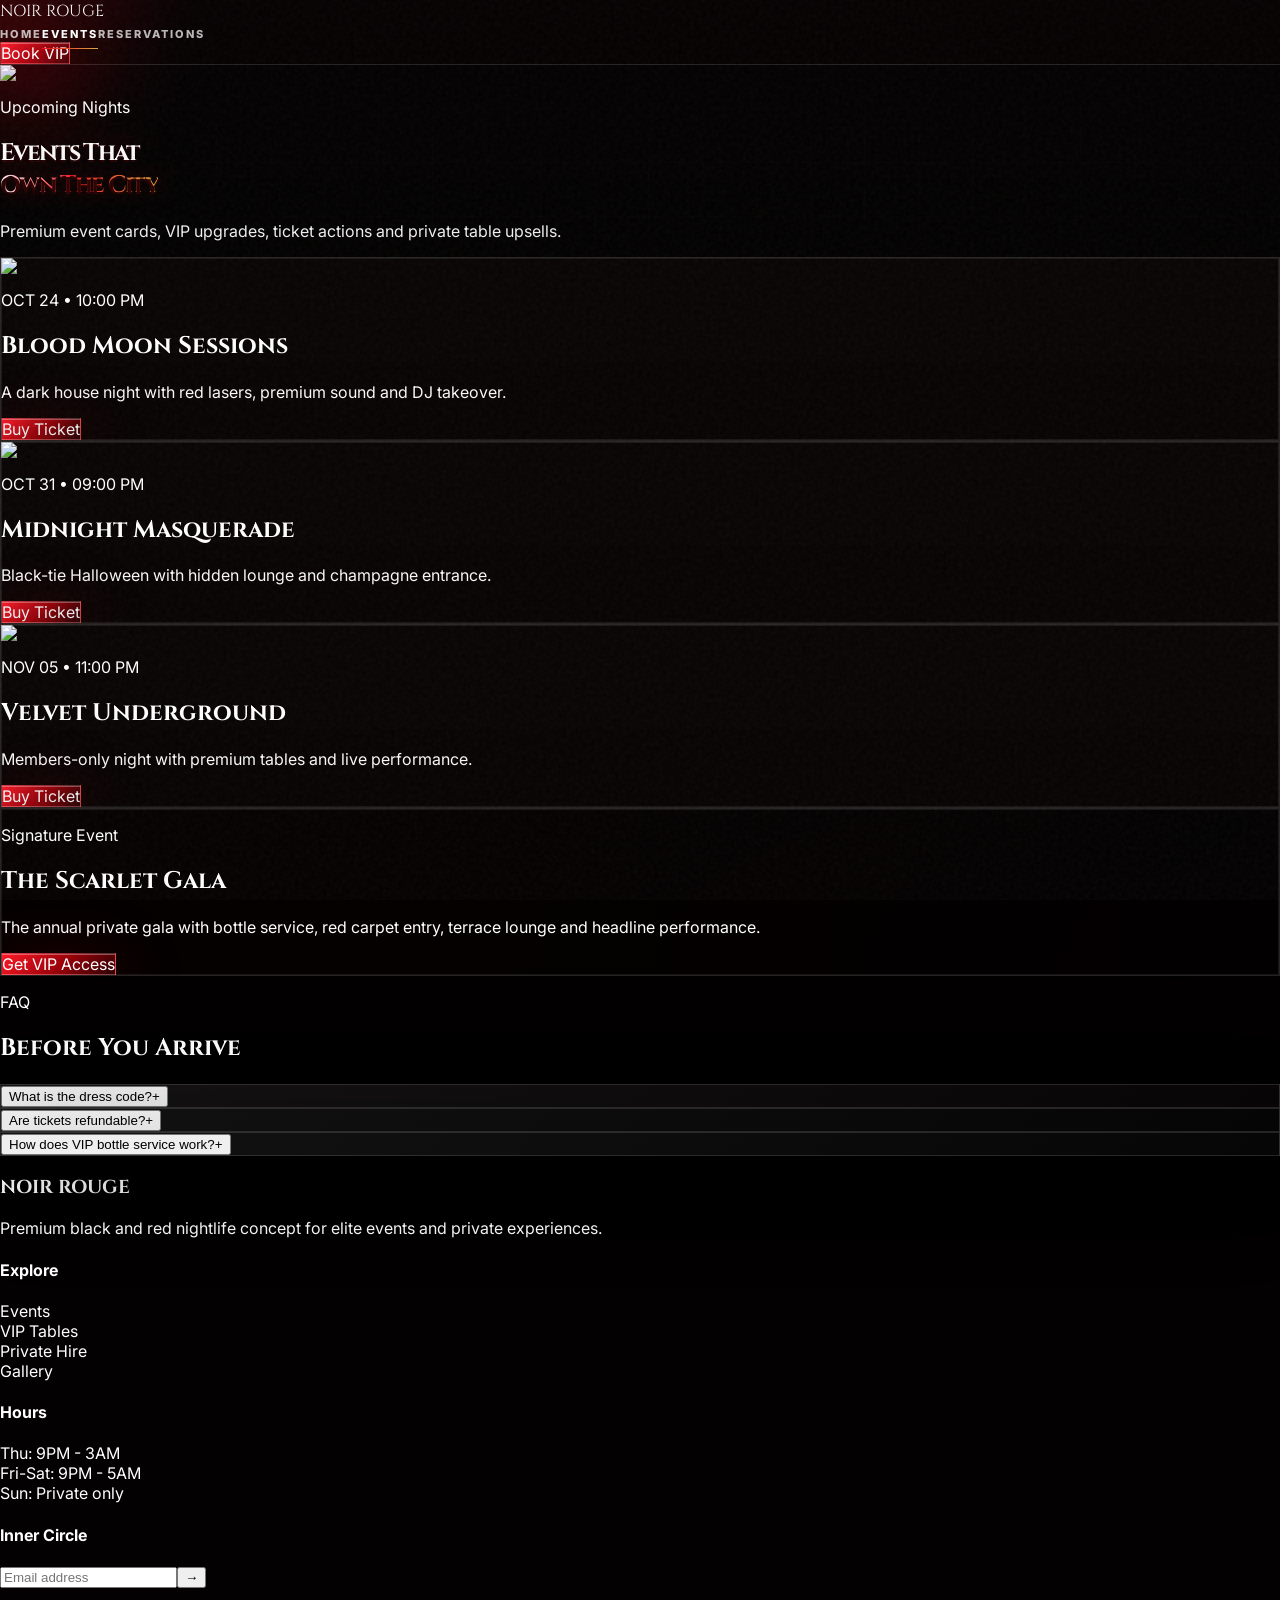
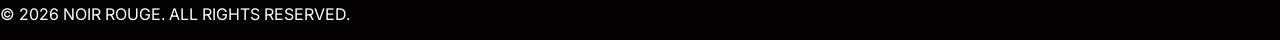
==== events.html @ a64e1a10 "Initial nightclub website" ====
<!DOCTYPE html><html lang="en"><head><meta charset="UTF-8"><meta name="viewport" content="width=device-width, initial-scale=1.0"><title>Noir Rouge Events</title><script src="https://cdn.tailwindcss.com"></script><link rel="stylesheet" href="assets/css/style.css"></head><body><div class="noise"></div><div class="cursor-light"></div><header class="nav-glass fixed top-0 left-0 right-0 z-50"><div class="mx-auto max-w-7xl px-6 h-20 flex items-center justify-between"><a href="index.html" class="font-display text-2xl md:text-3xl tracking-[.22em]">NOIR <span class="text-red-600">ROUGE</span></a><nav class="hidden md:flex items-center gap-9"><a class="lux-link" href="index.html">Home</a><a class="lux-link active" href="events.html">Events</a><a class="lux-link " href="reservations.html">Reservations</a></nav><a href="reservations.html" class="btn-red px-6 py-3 text-xs font-black uppercase tracking-[.18em]">Book VIP</a></div></header>
<section class="relative min-h-[72vh] flex items-center overflow-hidden thin-grid"><img class="absolute inset-0 w-full h-full object-cover opacity-55" src="https://images.unsplash.com/photo-1540039155733-5bb30b53aa14?auto=format&fit=crop&w=1800&q=85"><div class="absolute inset-0 video-overlay"></div><div class="relative z-10 max-w-7xl mx-auto px-6 pt-28"><p class="reveal text-red-500 uppercase tracking-[.55em] text-xs font-black mb-6">Upcoming Nights</p><h1 class="reveal hero-title font-display text-7xl md:text-[130px] leading-[.82]">Events That<br><span class="text-gradient">Own The City</span></h1><p class="reveal max-w-2xl mt-8 text-white/70 leading-8">Premium event cards, VIP upgrades, ticket actions and private table upsells.</p></div></section>
<section class="py-28 split-red"><div class="max-w-7xl mx-auto px-6"><div class="grid md:grid-cols-3 gap-6 stagger"><article class="image-frame"><img class="h-80 w-full object-cover" src="https://images.unsplash.com/photo-1574391884720-bbc3740c59d1?auto=format&fit=crop&w=900&q=85"><div class="p-7"><p class="text-red-500 text-xs font-black tracking-[.2em]">OCT 24 • 10:00 PM</p><h2 class="font-display text-3xl mt-3">Blood Moon Sessions</h2><p class="text-white/58 mt-4 leading-7">A dark house night with red lasers, premium sound and DJ takeover.</p><a class="btn-red w-full mt-6 py-4 text-xs font-black uppercase tracking-[.18em]" href="reservations.html">Buy Ticket</a></div></article><article class="image-frame"><img class="h-80 w-full object-cover" src="https://images.unsplash.com/photo-1541532713592-79a0317b6b77?auto=format&fit=crop&w=900&q=85"><div class="p-7"><p class="text-red-500 text-xs font-black tracking-[.2em]">OCT 31 • 09:00 PM</p><h2 class="font-display text-3xl mt-3">Midnight Masquerade</h2><p class="text-white/58 mt-4 leading-7">Black-tie Halloween with hidden lounge and champagne entrance.</p><a class="btn-red w-full mt-6 py-4 text-xs font-black uppercase tracking-[.18em]" href="reservations.html">Buy Ticket</a></div></article><article class="image-frame"><img class="h-80 w-full object-cover" src="https://images.unsplash.com/photo-1519671482749-fd09be7ccebf?auto=format&fit=crop&w=900&q=85"><div class="p-7"><p class="text-red-500 text-xs font-black tracking-[.2em]">NOV 05 • 11:00 PM</p><h2 class="font-display text-3xl mt-3">Velvet Underground</h2><p class="text-white/58 mt-4 leading-7">Members-only night with premium tables and live performance.</p><a class="btn-red w-full mt-6 py-4 text-xs font-black uppercase tracking-[.18em]" href="reservations.html">Buy Ticket</a></div></article></div></div></section>
<section class="py-24"><div class="max-w-7xl mx-auto px-6 image-frame min-h-[520px] flex items-center" style="background:linear-gradient(90deg,#050101 0%,rgba(5,1,1,.86) 35%,rgba(5,1,1,.15)),url('https://images.unsplash.com/photo-1501386761578-eac5c94b800a?auto=format&fit=crop&w=1800&q=85') center/cover"><div class="p-8 md:p-14 max-w-xl reveal"><p class="text-red-500 uppercase tracking-[.4em] text-xs font-bold">Signature Event</p><h2 class="font-display text-5xl md:text-7xl mt-5">The Scarlet Gala</h2><p class="text-white/65 leading-8 mt-6">The annual private gala with bottle service, red carpet entry, terrace lounge and headline performance.</p><a class="btn-red mt-8 px-8 py-4 text-xs font-black uppercase tracking-[.18em]" href="reservations.html">Get VIP Access</a></div></div></section>
<section class="py-24 bg-[#070203]"><div class="max-w-4xl mx-auto px-6"><div class="text-center reveal"><p class="text-red-500 uppercase tracking-[.4em] text-xs font-bold">FAQ</p><h2 class="font-display text-5xl mt-4">Before You Arrive</h2></div><div class="mt-12 space-y-4"><div class="accordion lux-card"><button class="w-full p-5 flex justify-between font-bold">What is the dress code?<span>+</span></button><div class="accordion-content px-5 text-white/60"><p class="pb-5">Smart luxury, black preferred. No sportswear or casual sandals.</p></div></div><div class="accordion lux-card"><button class="w-full p-5 flex justify-between font-bold">Are tickets refundable?<span>+</span></button><div class="accordion-content px-5 text-white/60"><p class="pb-5">Tickets are generally non-refundable, but table transfers can be handled by concierge.</p></div></div><div class="accordion lux-card"><button class="w-full p-5 flex justify-between font-bold">How does VIP bottle service work?<span>+</span></button><div class="accordion-content px-5 text-white/60"><p class="pb-5">Select your package, submit your booking, and a host confirms table placement and final details.</p></div></div></div></div></section>
<footer class="bg-[#030303] border-t border-white/10 py-14"><div class="max-w-7xl mx-auto px-6 grid md:grid-cols-4 gap-10"><div><h3 class="font-display text-3xl tracking-[.2em]">NOIR <span class="text-red-600">ROUGE</span></h3><p class="text-sm text-white/55 mt-4">Premium black and red nightlife concept for elite events and private experiences.</p></div><div><h4 class="font-bold mb-4">Explore</h4><p class="text-white/55 text-sm leading-8">Events<br>VIP Tables<br>Private Hire<br>Gallery</p></div><div><h4 class="font-bold mb-4">Hours</h4><p class="text-white/55 text-sm leading-8">Thu: 9PM - 3AM<br>Fri-Sat: 9PM - 5AM<br>Sun: Private only</p></div><div><h4 class="font-bold mb-4">Inner Circle</h4><div class="flex border-b border-white/20"><input class="bg-transparent outline-none py-3 flex-1 text-sm" placeholder="Email address"><button class="text-red-500 font-bold">→</button></div></div></div><p class="text-center text-white/35 text-xs tracking-[.2em] mt-12">© 2026 NOIR ROUGE. ALL RIGHTS RESERVED.</p></footer><script src="assets/js/main.js"></script></body></html>
---- assets/css/style.css ----
@import url('https://fonts.googleapis.com/css2?family=Cinzel:wght@500;600;700;800;900&family=Inter:wght@300;400;500;600;700;800;900&display=swap');

:root {
    --bg: #030102;
    --red: #e50914;
    --red2: #850008;
    --gold: #d8aa44;
    --wine: #150205;
    --line: rgba(255, 255, 255, .13);
    --text: #fff;
    --muted: rgba(255, 255, 255, .64)
}

* {
    box-sizing: border-box
}

html {
    scroll-behavior: smooth
}

body {
    margin: 0;
    background: var(--bg);
    color: var(--text);
    font-family: Inter, sans-serif;
    overflow-x: hidden
}

a {
    text-decoration: none;
    color: inherit
}

img,
video {
    max-width: 100%;
    display: block
}

.font-display {
    font-family: Cinzel, serif
}

.noise {
    position: fixed;
    inset: 0;
    z-index: 999;
    pointer-events: none;
    opacity: .06;
    background-image: url("data:image/svg+xml,%3Csvg viewBox='0 0 250 250' xmlns='http://www.w3.org/2000/svg'%3E%3Cfilter id='n'%3E%3CfeTurbulence type='fractalNoise' baseFrequency='.9' numOctaves='3' stitchTiles='stitch'/%3E%3C/filter%3E%3Crect width='100%25' height='100%25' filter='url(%23n)' opacity='.8'/%3E%3C/svg%3E")
}

.cursor-light {
    position: fixed;
    width: 420px;
    height: 420px;
    border-radius: 50%;
    background: radial-gradient(circle, rgba(229, 9, 20, .22), transparent 62%);
    transform: translate(-50%, -50%);
    pointer-events: none;
    z-index: 2;
    mix-blend-mode: screen;
    filter: blur(20px)
}

.nav-glass {
    background: linear-gradient(180deg, rgba(6, 0, 2, .88), rgba(6, 0, 2, .58));
    backdrop-filter: blur(18px);
    border-bottom: 1px solid var(--line)
}

.lux-link {
    font-size: 11px;
    text-transform: uppercase;
    letter-spacing: .18em;
    font-weight: 800;
    color: rgba(255, 255, 255, .72);
    position: relative;
    padding: 30px 0
}

.lux-link:after {
    content: "";
    position: absolute;
    left: 0;
    bottom: 22px;
    width: 0;
    height: 1px;
    background: linear-gradient(90deg, var(--red), var(--gold));
    transition: .35s
}

.lux-link:hover,
.lux-link.active {
    color: #fff
}

.lux-link:hover:after,
.lux-link.active:after {
    width: 100%
}

.btn-red {
    display: inline-flex;
    align-items: center;
    justify-content: center;
    background: linear-gradient(135deg, #ff1a28, #950008 55%, #2b0205);
    border: 1px solid rgba(255, 255, 255, .18);
    box-shadow: 0 18px 70px rgba(229, 9, 20, .35), inset 0 1px 0 rgba(255, 255, 255, .32);
    transition: .35s;
    color: #fff
}

.btn-red:hover {
    transform: translateY(-3px);
    box-shadow: 0 28px 90px rgba(229, 9, 20, .52)
}

.btn-line {
    display: inline-flex;
    align-items: center;
    justify-content: center;
    border: 1px solid rgba(255, 255, 255, .22);
    background: rgba(255, 255, 255, .035);
    transition: .35s;
    color: #fff
}

.btn-line:hover {
    border-color: rgba(229, 9, 20, .7);
    background: rgba(229, 9, 20, .14);
    transform: translateY(-3px)
}

/* .video-overlay {
    background: radial-gradient(circle at 50% 35%, rgba(229, 9, 20, .22), transparent 30%), linear-gradient(90deg, rgba(0, 0, 0, .9), rgba(0, 0, 0, .26), rgba(0, 0, 0, .92)), linear-gradient(180deg, rgba(0, 0, 0, .3), #030102 94%)
} */

.hero-title {
    text-shadow: 0 2px 0 #2b0003, 0 0 30px rgba(229, 9, 20, .42), 0 30px 95px #000;
    letter-spacing: -.07em
}

.text-gradient {
    background: linear-gradient(90deg, #fff, #ff2734 45%, #d8aa44);
    -webkit-background-clip: text;
    background-clip: text;
    color: transparent
}

.thin-grid:before {
    content: "";
    position: absolute;
    inset: 0;
    background: linear-gradient(rgba(255, 255, 255, .025) 1px, transparent 1px), linear-gradient(90deg, rgba(255, 255, 255, .025) 1px, transparent 1px);
    background-size: 54px 54px;
    mask-image: linear-gradient(to bottom, transparent, #000 20%, #000 80%, transparent);
    opacity: .6
}

.hero-orbit {
    position: absolute;
    width: 760px;
    height: 760px;
    border: 1px solid rgba(255, 255, 255, .09);
    border-radius: 50%;
    animation: spin 24s linear infinite
}

.hero-orbit:before,
.hero-orbit:after {
    content: "";
    position: absolute;
    width: 12px;
    height: 12px;
    background: var(--red);
    box-shadow: 0 0 35px var(--red);
    border-radius: 50%;
    top: 70px;
    left: 120px
}

.hero-orbit:after {
    top: auto;
    left: auto;
    right: 95px;
    bottom: 140px;
    background: var(--gold);
    box-shadow: 0 0 35px var(--gold)
}

@keyframes spin {
    to {
        transform: rotate(360deg)
    }
}

.sound-toggle {
    position: absolute;
    right: 28px;
    bottom: 28px;
    z-index: 20;
    border: 1px solid rgba(255, 255, 255, .18);
    background: rgba(0, 0, 0, .58);
    backdrop-filter: blur(12px);
    color: #fff;
    padding: 13px 16px;
    font-size: 11px;
    text-transform: uppercase;
    letter-spacing: .16em
}

.marquee {
    overflow: hidden;
    border-top: 1px solid var(--line);
    border-bottom: 1px solid var(--line);
    background: #070203;
    white-space: nowrap
}

.marquee span {
    display: inline-block;
    padding: 22px 0;
    font-family: Cinzel, serif;
    font-size: 22px;
    letter-spacing: .25em;
    animation: marquee 24s linear infinite;
    color: #fff
}

.marquee b {
    color: var(--red);
    margin: 0 34px
}

@keyframes marquee {
    to {
        transform: translateX(-100%)
    }
}

.section-title {
    text-shadow: 0 0 45px rgba(229, 9, 20, .32)
}

.lux-card {
    position: relative;
    background: linear-gradient(145deg, rgba(255, 255, 255, .075), rgba(255, 255, 255, .025));
    border: 1px solid var(--line);
    box-shadow: 0 28px 95px rgba(0, 0, 0, .35);
    overflow: hidden;
    transition: .45s
}

.lux-card:before {
    content: "";
    position: absolute;
    inset: 0;
    background: linear-gradient(120deg, transparent, rgba(229, 9, 20, .18), transparent);
    transform: translateX(-120%);
    transition: .7s
}

.lux-card:hover {
    transform: translateY(-9px);
    border-color: rgba(229, 9, 20, .52);
    box-shadow: 0 40px 120px rgba(229, 9, 20, .16)
}

.lux-card:hover:before {
    transform: translateX(120%)
}

.image-frame {
    position: relative;
    background: #080404;
    border: 1px solid var(--line);
    box-shadow: 0 32px 100px rgba(0, 0, 0, .48);
    overflow: hidden
}

.image-frame:after {
    content: "";
    position: absolute;
    inset: 0;
    border: 1px solid rgba(255, 255, 255, .08);
    pointer-events: none
}

.image-frame img {
    transition: transform .8s, filter .8s
}

.image-frame:hover img {
    transform: scale(1.06);
    filter: saturate(1.2) contrast(1.08)
}

.split-red {
    background: radial-gradient(circle at 15% 20%, rgba(229, 9, 20, .18), transparent 28%), linear-gradient(180deg, #080203, #030102)
}

.reveal {
    opacity: 0;
    transform: translateY(34px);
    transition: opacity .9s ease, transform .9s cubic-bezier(.2, .8, .2, 1)
}

.reveal.show {
    opacity: 1;
    transform: translateY(0)
}

.stagger>* {
    opacity: 0;
    transform: translateY(30px);
    transition: .75s
}

.stagger.show>* {
    opacity: 1;
    transform: translateY(0)
}

.stagger.show>*:nth-child(2) {
    transition-delay: .13s
}

.stagger.show>*:nth-child(3) {
    transition-delay: .26s
}

.stagger.show>*:nth-child(4) {
    transition-delay: .39s
}

.parallax {
    will-change: transform
}

.package.active {
    border-color: var(--red);
    background: linear-gradient(145deg, rgba(229, 9, 20, .24), rgba(255, 255, 255, .045))
}

.form-input {
    width: 100%;
    background: rgba(255, 255, 255, .055);
    border: 1px solid rgba(255, 255, 255, .13);
    padding: 15px 16px;
    outline: 0;
    color: #fff;
    transition: .25s
}

.form-input:focus {
    border-color: rgba(229, 9, 20, .8);
    box-shadow: 0 0 0 4px rgba(229, 9, 20, .12)
}

.form-input option {
    background: #080203
}

.accordion-content {
    max-height: 0;
    overflow: hidden;
    transition: max-height .35s ease
}

.accordion.open .accordion-content {
    max-height: 240px
}

.gallery-strip {
    display: grid;
    grid-template-columns: repeat(6, minmax(220px, 1fr));
    gap: 14px
}

.gallery-strip img {
    height: 280px;
    width: 100%;
    object-fit: cover;
    filter: grayscale(.35);
    transition: .4s
}

.gallery-strip img:hover {
    filter: grayscale(0);
    transform: translateY(-8px)
}

@media(max-width:768px) {
    .hero-title {
        font-size: 64px !important
    }

    .cursor-light {
        display: none
    }

    .gallery-strip {
        grid-template-columns: 1fr 1fr
    }

    .sound-toggle {
        right: 14px;
        bottom: 14px
    }

    .marquee span {
        font-size: 16px
    }

    .mobile-menu {
        display: none
    }

    .mobile-menu.open {
        display: flex
    }
}
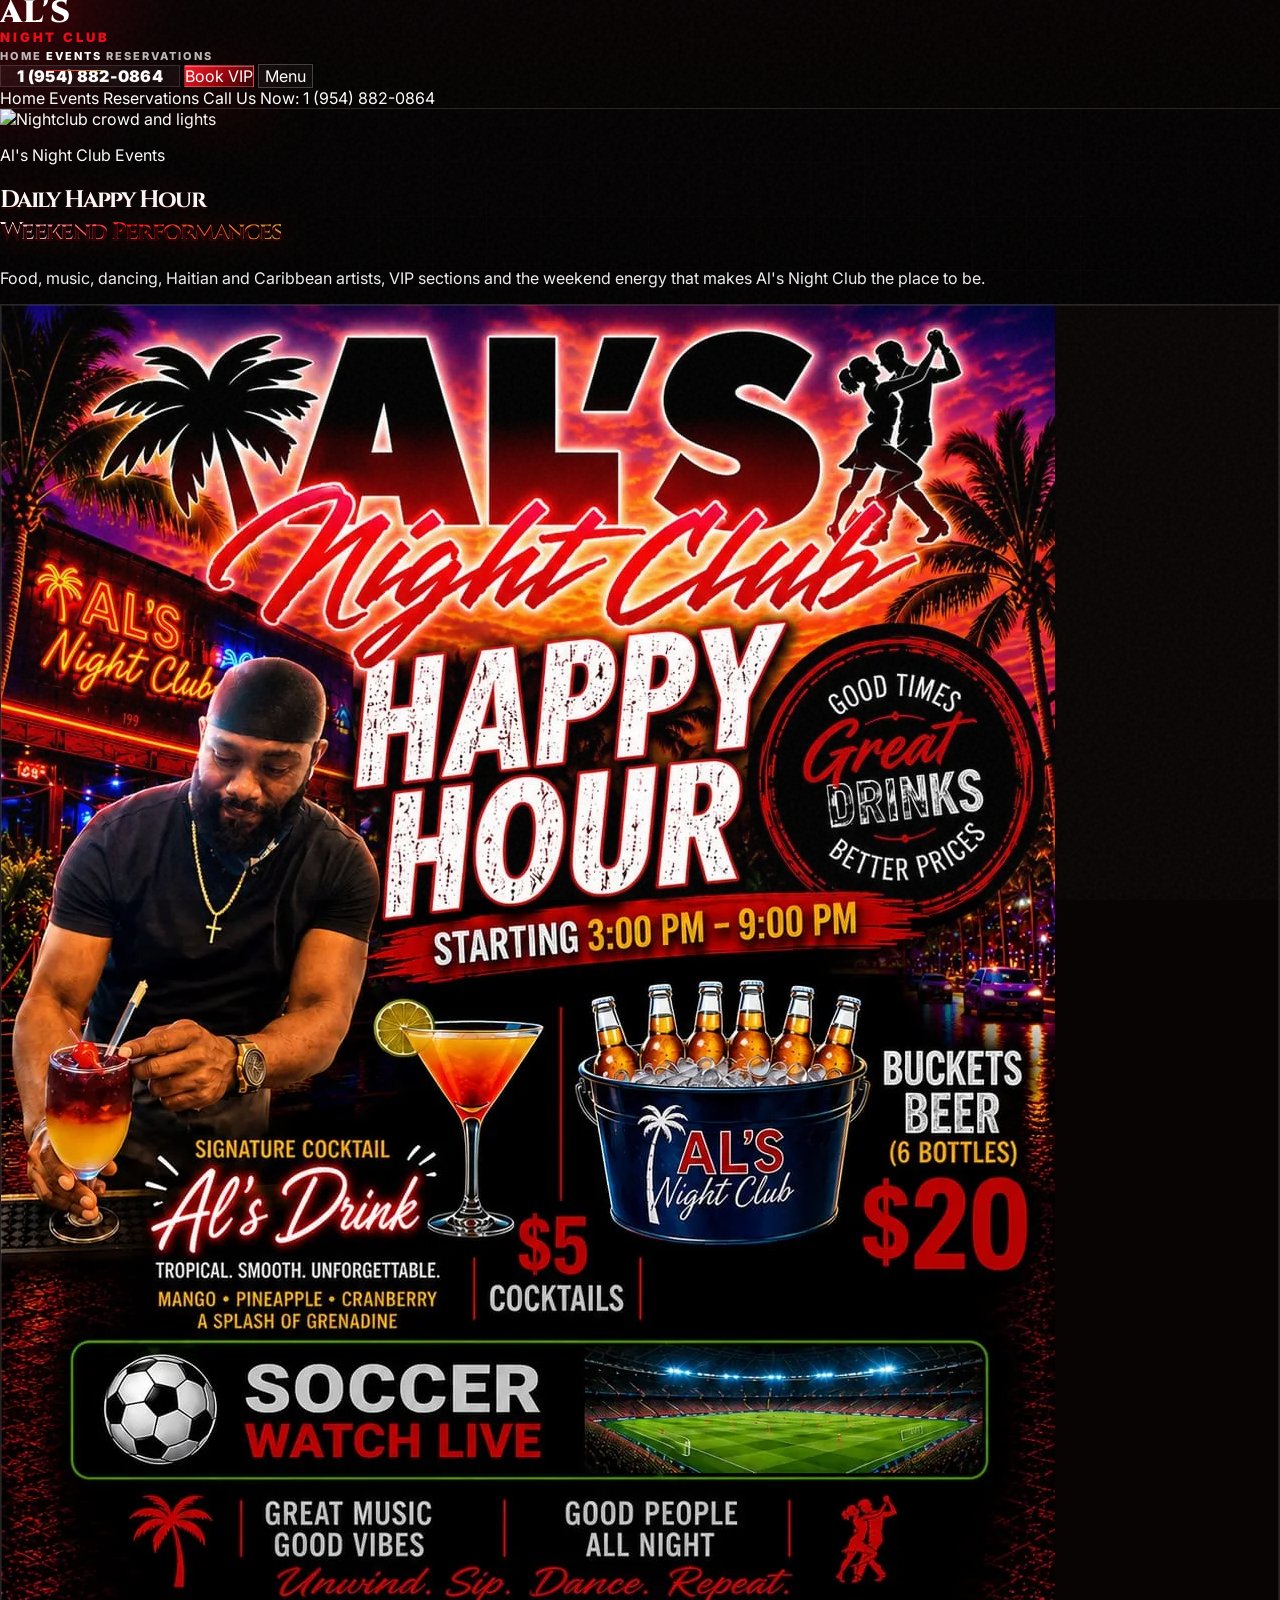
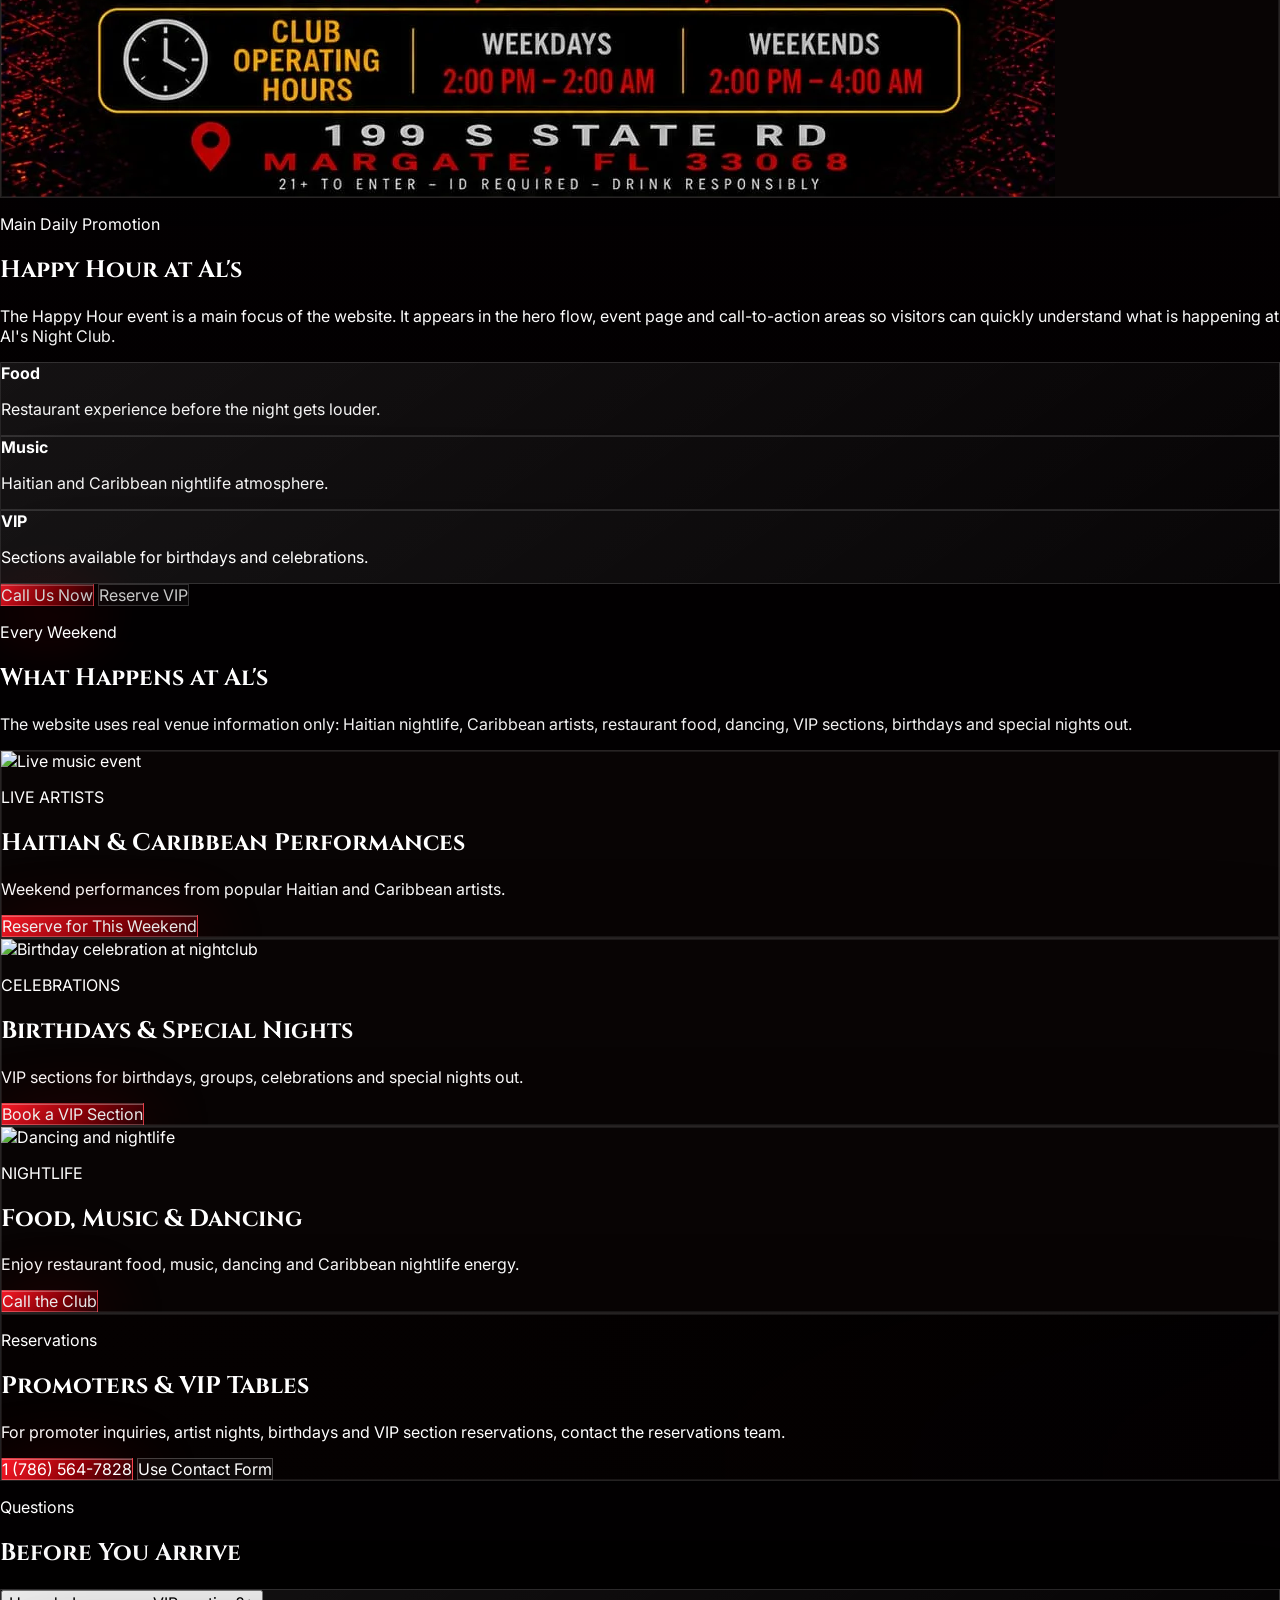
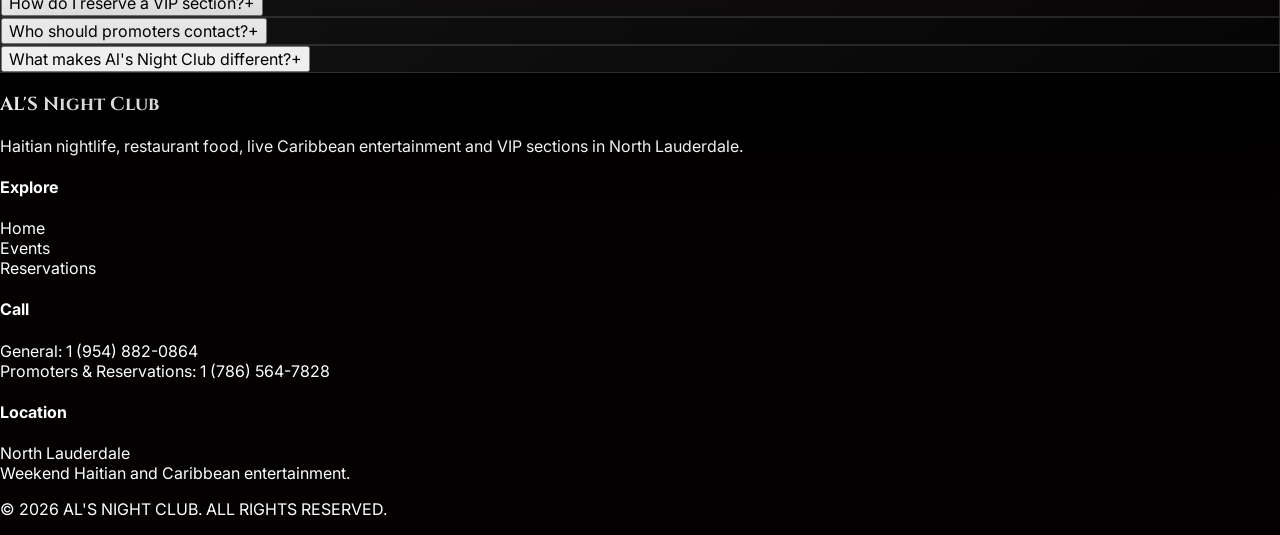
==== commit 8699c6c9: "Initial nightclub website" ====
--- a/events.html
+++ b/events.html
@@ -1,6 +1,232 @@
-<!DOCTYPE html><html lang="en"><head><meta charset="UTF-8"><meta name="viewport" content="width=device-width, initial-scale=1.0"><title>Noir Rouge Events</title><script src="https://cdn.tailwindcss.com"></script><link rel="stylesheet" href="assets/css/style.css"></head><body><div class="noise"></div><div class="cursor-light"></div><header class="nav-glass fixed top-0 left-0 right-0 z-50"><div class="mx-auto max-w-7xl px-6 h-20 flex items-center justify-between"><a href="index.html" class="font-display text-2xl md:text-3xl tracking-[.22em]">NOIR <span class="text-red-600">ROUGE</span></a><nav class="hidden md:flex items-center gap-9"><a class="lux-link" href="index.html">Home</a><a class="lux-link active" href="events.html">Events</a><a class="lux-link " href="reservations.html">Reservations</a></nav><a href="reservations.html" class="btn-red px-6 py-3 text-xs font-black uppercase tracking-[.18em]">Book VIP</a></div></header>
-<section class="relative min-h-[72vh] flex items-center overflow-hidden thin-grid"><img class="absolute inset-0 w-full h-full object-cover opacity-55" src="https://images.unsplash.com/photo-1540039155733-5bb30b53aa14?auto=format&fit=crop&w=1800&q=85"><div class="absolute inset-0 video-overlay"></div><div class="relative z-10 max-w-7xl mx-auto px-6 pt-28"><p class="reveal text-red-500 uppercase tracking-[.55em] text-xs font-black mb-6">Upcoming Nights</p><h1 class="reveal hero-title font-display text-7xl md:text-[130px] leading-[.82]">Events That<br><span class="text-gradient">Own The City</span></h1><p class="reveal max-w-2xl mt-8 text-white/70 leading-8">Premium event cards, VIP upgrades, ticket actions and private table upsells.</p></div></section>
-<section class="py-28 split-red"><div class="max-w-7xl mx-auto px-6"><div class="grid md:grid-cols-3 gap-6 stagger"><article class="image-frame"><img class="h-80 w-full object-cover" src="https://images.unsplash.com/photo-1574391884720-bbc3740c59d1?auto=format&fit=crop&w=900&q=85"><div class="p-7"><p class="text-red-500 text-xs font-black tracking-[.2em]">OCT 24 • 10:00 PM</p><h2 class="font-display text-3xl mt-3">Blood Moon Sessions</h2><p class="text-white/58 mt-4 leading-7">A dark house night with red lasers, premium sound and DJ takeover.</p><a class="btn-red w-full mt-6 py-4 text-xs font-black uppercase tracking-[.18em]" href="reservations.html">Buy Ticket</a></div></article><article class="image-frame"><img class="h-80 w-full object-cover" src="https://images.unsplash.com/photo-1541532713592-79a0317b6b77?auto=format&fit=crop&w=900&q=85"><div class="p-7"><p class="text-red-500 text-xs font-black tracking-[.2em]">OCT 31 • 09:00 PM</p><h2 class="font-display text-3xl mt-3">Midnight Masquerade</h2><p class="text-white/58 mt-4 leading-7">Black-tie Halloween with hidden lounge and champagne entrance.</p><a class="btn-red w-full mt-6 py-4 text-xs font-black uppercase tracking-[.18em]" href="reservations.html">Buy Ticket</a></div></article><article class="image-frame"><img class="h-80 w-full object-cover" src="https://images.unsplash.com/photo-1519671482749-fd09be7ccebf?auto=format&fit=crop&w=900&q=85"><div class="p-7"><p class="text-red-500 text-xs font-black tracking-[.2em]">NOV 05 • 11:00 PM</p><h2 class="font-display text-3xl mt-3">Velvet Underground</h2><p class="text-white/58 mt-4 leading-7">Members-only night with premium tables and live performance.</p><a class="btn-red w-full mt-6 py-4 text-xs font-black uppercase tracking-[.18em]" href="reservations.html">Buy Ticket</a></div></article></div></div></section>
-<section class="py-24"><div class="max-w-7xl mx-auto px-6 image-frame min-h-[520px] flex items-center" style="background:linear-gradient(90deg,#050101 0%,rgba(5,1,1,.86) 35%,rgba(5,1,1,.15)),url('https://images.unsplash.com/photo-1501386761578-eac5c94b800a?auto=format&fit=crop&w=1800&q=85') center/cover"><div class="p-8 md:p-14 max-w-xl reveal"><p class="text-red-500 uppercase tracking-[.4em] text-xs font-bold">Signature Event</p><h2 class="font-display text-5xl md:text-7xl mt-5">The Scarlet Gala</h2><p class="text-white/65 leading-8 mt-6">The annual private gala with bottle service, red carpet entry, terrace lounge and headline performance.</p><a class="btn-red mt-8 px-8 py-4 text-xs font-black uppercase tracking-[.18em]" href="reservations.html">Get VIP Access</a></div></div></section>
-<section class="py-24 bg-[#070203]"><div class="max-w-4xl mx-auto px-6"><div class="text-center reveal"><p class="text-red-500 uppercase tracking-[.4em] text-xs font-bold">FAQ</p><h2 class="font-display text-5xl mt-4">Before You Arrive</h2></div><div class="mt-12 space-y-4"><div class="accordion lux-card"><button class="w-full p-5 flex justify-between font-bold">What is the dress code?<span>+</span></button><div class="accordion-content px-5 text-white/60"><p class="pb-5">Smart luxury, black preferred. No sportswear or casual sandals.</p></div></div><div class="accordion lux-card"><button class="w-full p-5 flex justify-between font-bold">Are tickets refundable?<span>+</span></button><div class="accordion-content px-5 text-white/60"><p class="pb-5">Tickets are generally non-refundable, but table transfers can be handled by concierge.</p></div></div><div class="accordion lux-card"><button class="w-full p-5 flex justify-between font-bold">How does VIP bottle service work?<span>+</span></button><div class="accordion-content px-5 text-white/60"><p class="pb-5">Select your package, submit your booking, and a host confirms table placement and final details.</p></div></div></div></div></section>
-<footer class="bg-[#030303] border-t border-white/10 py-14"><div class="max-w-7xl mx-auto px-6 grid md:grid-cols-4 gap-10"><div><h3 class="font-display text-3xl tracking-[.2em]">NOIR <span class="text-red-600">ROUGE</span></h3><p class="text-sm text-white/55 mt-4">Premium black and red nightlife concept for elite events and private experiences.</p></div><div><h4 class="font-bold mb-4">Explore</h4><p class="text-white/55 text-sm leading-8">Events<br>VIP Tables<br>Private Hire<br>Gallery</p></div><div><h4 class="font-bold mb-4">Hours</h4><p class="text-white/55 text-sm leading-8">Thu: 9PM - 3AM<br>Fri-Sat: 9PM - 5AM<br>Sun: Private only</p></div><div><h4 class="font-bold mb-4">Inner Circle</h4><div class="flex border-b border-white/20"><input class="bg-transparent outline-none py-3 flex-1 text-sm" placeholder="Email address"><button class="text-red-500 font-bold">→</button></div></div></div><p class="text-center text-white/35 text-xs tracking-[.2em] mt-12">© 2026 NOIR ROUGE. ALL RIGHTS RESERVED.</p></footer><script src="assets/js/main.js"></script></body></html>+<!DOCTYPE html>
+<html lang="en">
+
+<head>
+    <meta charset="UTF-8">
+    <meta name="viewport" content="width=device-width, initial-scale=1.0">
+    <meta name="description"
+        content="Events at Al's Night Club in North Lauderdale, including Daily Happy Hour, live Haitian and Caribbean artists, DJs, dancing, food and VIP celebrations.">
+    <title>Events | Al's Night Club</title>
+    <script src="https://cdn.tailwindcss.com"></script>
+    <link rel="stylesheet" href="assets/css/style.css">
+</head>
+
+<body>
+    <div class="noise"></div>
+    <div class="cursor-light"></div>
+
+    <header class="nav-glass fixed top-0 left-0 right-0 z-50">
+        <div class="mx-auto max-w-7xl px-6 h-20 flex items-center justify-between">
+            <a href="index.html" class="brand-wrap" aria-label="Al's Night Club home">
+                <span class="brand-main">AL'S</span>
+                <span class="brand-sub">Night Club</span>
+            </a>
+            <nav class="hidden md:flex items-center gap-9">
+                <a class="lux-link" href="index.html">Home</a>
+                <a class="lux-link active" href="events.html">Events</a>
+                <a class="lux-link" href="reservations.html">Reservations</a>
+            </nav>
+            <div class="flex items-center gap-3">
+                <a href="tel:+19548820864" class="hidden lg:inline-flex nav-phone">1 (954) 882-0864</a>
+                <a href="reservations.html"
+                    class="btn-red px-5 md:px-6 py-3 text-[10px] md:text-xs font-black uppercase tracking-[.18em]">Book
+                    VIP</a>
+                <button data-menu-btn class="md:hidden btn-line px-4 py-3 text-xs">Menu</button>
+            </div>
+        </div>
+        <div class="mobile-menu md:hidden flex-col bg-black/95 border-t border-white/10 px-6 py-5 gap-4">
+            <a href="index.html">Home</a>
+            <a href="events.html">Events</a>
+            <a href="reservations.html">Reservations</a>
+            <a href="tel:+19548820864">Call Us Now: 1 (954) 882-0864</a>
+        </div>
+    </header>
+
+    <section class="relative min-h-[78vh] flex items-center overflow-hidden thin-grid">
+        <img class="absolute inset-0 w-full h-full object-cover opacity-55"
+            src="https://images.unsplash.com/photo-1540039155733-5bb30b53aa14?auto=format&fit=crop&w=1800&q=85"
+            alt="Nightclub crowd and lights">
+        <div class="absolute inset-0 video-overlay"></div>
+        <div class="relative z-10 max-w-7xl mx-auto px-6 pt-28">
+            <p class="reveal text-red-500 uppercase tracking-[.55em] text-xs font-black mb-6">Al's Night Club Events</p>
+            <h1 class="reveal hero-title font-display text-7xl md:text-[130px] leading-[.82]">Daily Happy Hour<br><span
+                    class="text-gradient">Weekend Performances</span></h1>
+            <p class="reveal max-w-3xl mt-8 text-white/70 leading-8">Food, music, dancing, Haitian and Caribbean
+                artists, VIP sections and the weekend energy that makes Al's Night Club the place to be.</p>
+        </div>
+    </section>
+
+    <section class="py-24 split-red">
+        <div class="max-w-7xl mx-auto px-6">
+            <div class="grid lg:grid-cols-[.85fr_1.15fr] gap-10 items-center">
+                <div class="reveal image-frame poster-frame">
+                    <img src="assets/images/happy-hour.webp" alt="Al's Night Club Happy Hour poster"
+                        class="w-full h-full object-cover">
+                </div>
+                <div class="reveal">
+                    <p class="text-red-500 uppercase tracking-[.4em] text-xs font-bold">Main Daily Promotion</p>
+                    <h2 class="font-display text-5xl md:text-7xl mt-5 leading-tight">Happy Hour at Al's</h2>
+                    <p class="text-white/70 leading-8 mt-6 text-lg">The Happy Hour event is a main focus of the website.
+                        It appears in the hero flow, event page and call-to-action areas so visitors can quickly
+                        understand what is happening at Al's Night Club.</p>
+                    <div class="mt-8 grid sm:grid-cols-3 gap-4">
+                        <div class="lux-card p-5"><b>Food</b>
+                            <p class="text-white/55 text-sm mt-2">Restaurant experience before the night gets louder.
+                            </p>
+                        </div>
+                        <div class="lux-card p-5"><b>Music</b>
+                            <p class="text-white/55 text-sm mt-2">Haitian and Caribbean nightlife atmosphere.</p>
+                        </div>
+                        <div class="lux-card p-5"><b>VIP</b>
+                            <p class="text-white/55 text-sm mt-2">Sections available for birthdays and celebrations.</p>
+                        </div>
+                    </div>
+                    <div class="mt-9 flex flex-wrap gap-4">
+                        <a href="tel:+19548820864"
+                            class="btn-red px-8 py-4 text-xs font-black uppercase tracking-[.18em]">Call Us Now</a>
+                        <a href="reservations.html"
+                            class="btn-line px-8 py-4 text-xs font-black uppercase tracking-[.18em]">Reserve VIP</a>
+                    </div>
+                </div>
+            </div>
+        </div>
+    </section>
+
+    <section class="py-28 bg-[#070203]">
+        <div class="max-w-7xl mx-auto px-6">
+            <div class="text-center reveal">
+                <p class="text-red-500 uppercase tracking-[.4em] text-xs font-bold">Every Weekend</p>
+                <h2 class="font-display text-5xl md:text-7xl mt-4">What Happens at Al's</h2>
+                <p class="text-white/60 mt-5 max-w-3xl mx-auto leading-8">The website uses real venue information only:
+                    Haitian nightlife, Caribbean artists, restaurant food, dancing, VIP sections, birthdays and special
+                    nights out.</p>
+            </div>
+
+            <div class="grid md:grid-cols-3 gap-6 mt-14 stagger">
+                <article class="image-frame">
+                    <img class="h-80 w-full object-cover"
+                        src="https://images.unsplash.com/photo-1574391884720-bbc3740c59d1?auto=format&fit=crop&w=900&q=85"
+                        alt="Live music event">
+                    <div class="p-7">
+                        <p class="text-red-500 text-xs font-black tracking-[.2em]">LIVE ARTISTS</p>
+                        <h2 class="font-display text-3xl mt-3">Haitian & Caribbean Performances</h2>
+                        <p class="text-white/58 mt-4 leading-7">Weekend performances from popular Haitian and Caribbean
+                            artists.</p>
+                        <a class="btn-red w-full mt-6 py-4 text-xs font-black uppercase tracking-[.18em]"
+                            href="reservations.html">Reserve for This Weekend</a>
+                    </div>
+                </article>
+                <article class="image-frame">
+                    <img class="h-80 w-full object-cover"
+                        src="https://images.unsplash.com/photo-1541532713592-79a0317b6b77?auto=format&fit=crop&w=900&q=85"
+                        alt="Birthday celebration at nightclub">
+                    <div class="p-7">
+                        <p class="text-red-500 text-xs font-black tracking-[.2em]">CELEBRATIONS</p>
+                        <h2 class="font-display text-3xl mt-3">Birthdays & Special Nights</h2>
+                        <p class="text-white/58 mt-4 leading-7">VIP sections for birthdays, groups, celebrations and
+                            special nights out.</p>
+                        <a class="btn-red w-full mt-6 py-4 text-xs font-black uppercase tracking-[.18em]"
+                            href="reservations.html">Book a VIP Section</a>
+                    </div>
+                </article>
+                <article class="image-frame">
+                    <img class="h-80 w-full object-cover"
+                        src="https://images.unsplash.com/photo-1519671482749-fd09be7ccebf?auto=format&fit=crop&w=900&q=85"
+                        alt="Dancing and nightlife">
+                    <div class="p-7">
+                        <p class="text-red-500 text-xs font-black tracking-[.2em]">NIGHTLIFE</p>
+                        <h2 class="font-display text-3xl mt-3">Food, Music & Dancing</h2>
+                        <p class="text-white/58 mt-4 leading-7">Enjoy restaurant food, music, dancing and Caribbean
+                            nightlife energy.</p>
+                        <a class="btn-red w-full mt-6 py-4 text-xs font-black uppercase tracking-[.18em]"
+                            href="tel:+19548820864">Call the Club</a>
+                    </div>
+                </article>
+            </div>
+        </div>
+    </section>
+
+    <section class="py-24">
+        <div class="max-w-7xl mx-auto px-6 image-frame min-h-[520px] flex items-center"
+            style="background:linear-gradient(90deg,#050101 0%,rgba(5,1,1,.88) 38%,rgba(5,1,1,.18)),url('https://images.unsplash.com/photo-1501386761578-eac5c94b800a?auto=format&fit=crop&w=1800&q=85') center/cover">
+            <div class="p-8 md:p-14 max-w-2xl reveal">
+                <p class="text-red-500 uppercase tracking-[.4em] text-xs font-bold">Reservations</p>
+                <h2 class="font-display text-5xl md:text-7xl mt-5">Promoters & VIP Tables</h2>
+                <p class="text-white/65 leading-8 mt-6">For promoter inquiries, artist nights, birthdays and VIP section
+                    reservations, contact the reservations team.</p>
+                <div class="mt-8 flex flex-wrap gap-4">
+                    <a class="btn-red px-8 py-4 text-xs font-black uppercase tracking-[.18em]" href="tel:+17865647828">1
+                        (786) 564-7828</a>
+                    <a class="btn-line px-8 py-4 text-xs font-black uppercase tracking-[.18em]"
+                        href="reservations.html">Use Contact Form</a>
+                </div>
+            </div>
+        </div>
+    </section>
+
+    <section class="py-24 bg-[#070203]">
+        <div class="max-w-4xl mx-auto px-6">
+            <div class="text-center reveal">
+                <p class="text-red-500 uppercase tracking-[.4em] text-xs font-bold">Questions</p>
+                <h2 class="font-display text-5xl mt-4">Before You Arrive</h2>
+            </div>
+            <div class="mt-12 space-y-4">
+                <div class="accordion lux-card">
+                    <button class="w-full p-5 flex justify-between font-bold text-left">How do I reserve a VIP
+                        section?<span>+</span></button>
+                    <div class="accordion-content px-5 text-white/60">
+                        <p class="pb-5">Call the reservations number or submit the form with your date, guest count and
+                            celebration details.</p>
+                    </div>
+                </div>
+                <div class="accordion lux-card">
+                    <button class="w-full p-5 flex justify-between font-bold text-left">Who should promoters
+                        contact?<span>+</span></button>
+                    <div class="accordion-content px-5 text-white/60">
+                        <p class="pb-5">Promoters and reservation inquiries should call 1 (786) 564-7828.</p>
+                    </div>
+                </div>
+                <div class="accordion lux-card">
+                    <button class="w-full p-5 flex justify-between font-bold text-left">What makes Al's Night Club
+                        different?<span>+</span></button>
+                    <div class="accordion-content px-5 text-white/60">
+                        <p class="pb-5">Al's combines Haitian culture, Caribbean entertainment, restaurant food, dancing
+                            and four exclusive VIP sections in North Lauderdale.</p>
+                    </div>
+                </div>
+            </div>
+        </div>
+    </section>
+
+    <footer class="bg-[#030303] border-t border-white/10 py-14">
+        <div class="max-w-7xl mx-auto px-6 grid md:grid-cols-4 gap-10">
+            <div>
+                <h3 class="font-display text-3xl tracking-[.12em]">AL'S <span class="text-red-600">Night Club</span>
+                </h3>
+                <p class="text-sm text-white/55 mt-4">Haitian nightlife, restaurant food, live Caribbean entertainment
+                    and VIP sections in North Lauderdale.</p>
+            </div>
+            <div>
+                <h4 class="font-bold mb-4">Explore</h4>
+                <p class="text-white/55 text-sm leading-8"><a href="index.html">Home</a><br><a
+                        href="events.html">Events</a><br><a href="reservations.html">Reservations</a></p>
+            </div>
+            <div>
+                <h4 class="font-bold mb-4">Call</h4>
+                <p class="text-white/55 text-sm leading-8"><a href="tel:+19548820864">General: 1 (954)
+                        882-0864</a><br><a href="tel:+17865647828">Promoters & Reservations: 1 (786) 564-7828</a></p>
+            </div>
+            <div>
+                <h4 class="font-bold mb-4">Location</h4>
+                <p class="text-white/55 text-sm leading-8">North Lauderdale<br>Weekend Haitian and Caribbean
+                    entertainment.</p>
+            </div>
+        </div>
+        <p class="text-center text-white/35 text-xs tracking-[.2em] mt-12">© 2026 AL'S NIGHT CLUB. ALL RIGHTS RESERVED.
+        </p>
+    </footer>
+
+    <script src="assets/js/main.js"></script>
+</body>
+
+</html>
--- a/assets/css/style.css
+++ b/assets/css/style.css
@@ -8,15 +8,15 @@
     --wine: #150205;
     --line: rgba(255, 255, 255, .13);
     --text: #fff;
-    --muted: rgba(255, 255, 255, .64)
+    --muted: rgba(255, 255, 255, .64);
 }
 
 * {
-    box-sizing: border-box
+    box-sizing: border-box;
 }
 
 html {
-    scroll-behavior: smooth
+    scroll-behavior: smooth;
 }
 
 body {
@@ -24,22 +24,29 @@
     background: var(--bg);
     color: var(--text);
     font-family: Inter, sans-serif;
-    overflow-x: hidden
+    overflow-x: hidden;
 }
 
 a {
     text-decoration: none;
-    color: inherit
+    color: inherit;
 }
 
 img,
 video {
     max-width: 100%;
-    display: block
+    display: block;
+}
+
+button,
+input,
+select,
+textarea {
+    font: inherit;
 }
 
 .font-display {
-    font-family: Cinzel, serif
+    font-family: Cinzel, serif;
 }
 
 .noise {
@@ -48,7 +55,7 @@
     z-index: 999;
     pointer-events: none;
     opacity: .06;
-    background-image: url("data:image/svg+xml,%3Csvg viewBox='0 0 250 250' xmlns='http://www.w3.org/2000/svg'%3E%3Cfilter id='n'%3E%3CfeTurbulence type='fractalNoise' baseFrequency='.9' numOctaves='3' stitchTiles='stitch'/%3E%3C/filter%3E%3Crect width='100%25' height='100%25' filter='url(%23n)' opacity='.8'/%3E%3C/svg%3E")
+    background-image: url("data:image/svg+xml,%3Csvg viewBox='0 0 250 250' xmlns='http://www.w3.org/2000/svg'%3E%3Cfilter id='n'%3E%3CfeTurbulence type='fractalNoise' baseFrequency='.9' numOctaves='3' stitchTiles='stitch'/%3E%3C/filter%3E%3Crect width='100%25' height='100%25' filter='url(%23n)' opacity='.8'/%3E%3C/svg%3E");
 }
 
 .cursor-light {
@@ -61,13 +68,49 @@
     pointer-events: none;
     z-index: 2;
     mix-blend-mode: screen;
-    filter: blur(20px)
+    filter: blur(20px);
 }
 
 .nav-glass {
-    background: linear-gradient(180deg, rgba(6, 0, 2, .88), rgba(6, 0, 2, .58));
+    background: linear-gradient(180deg, rgba(6, 0, 2, .9), rgba(6, 0, 2, .64));
     backdrop-filter: blur(18px);
-    border-bottom: 1px solid var(--line)
+    border-bottom: 1px solid var(--line);
+}
+
+.brand-wrap {
+    display: inline-flex;
+    flex-direction: column;
+    line-height: .9;
+    letter-spacing: .08em;
+}
+
+.brand-main {
+    font-family: Cinzel, serif;
+    font-size: 31px;
+    font-weight: 900;
+    color: #fff;
+    text-shadow: 0 0 28px rgba(229, 9, 20, .44);
+}
+
+.brand-sub {
+    margin-top: 4px;
+    color: var(--red);
+    font-size: 13px;
+    font-weight: 900;
+    text-transform: uppercase;
+    letter-spacing: .22em;
+}
+
+.nav-phone {
+    align-items: center;
+    min-height: 42px;
+    padding: 0 16px;
+    border: 1px solid rgba(255, 255, 255, .13);
+    background: rgba(255, 255, 255, .04);
+    color: #fff;
+    font-size: 16px;
+    font-weight: 900;
+    letter-spacing: .02em;
 }
 
 .lux-link {
@@ -77,7 +120,7 @@
     font-weight: 800;
     color: rgba(255, 255, 255, .72);
     position: relative;
-    padding: 30px 0
+    padding: 30px 0;
 }
 
 .lux-link:after {
@@ -88,17 +131,17 @@
     width: 0;
     height: 1px;
     background: linear-gradient(90deg, var(--red), var(--gold));
-    transition: .35s
+    transition: .35s;
 }
 
 .lux-link:hover,
 .lux-link.active {
-    color: #fff
+    color: #fff;
 }
 
 .lux-link:hover:after,
 .lux-link.active:after {
-    width: 100%
+    width: 100%;
 }
 
 .btn-red {
@@ -109,12 +152,12 @@
     border: 1px solid rgba(255, 255, 255, .18);
     box-shadow: 0 18px 70px rgba(229, 9, 20, .35), inset 0 1px 0 rgba(255, 255, 255, .32);
     transition: .35s;
-    color: #fff
+    color: #fff;
 }
 
 .btn-red:hover {
     transform: translateY(-3px);
-    box-shadow: 0 28px 90px rgba(229, 9, 20, .52)
+    box-shadow: 0 28px 90px rgba(229, 9, 20, .52);
 }
 
 .btn-line {
@@ -124,29 +167,36 @@
     border: 1px solid rgba(255, 255, 255, .22);
     background: rgba(255, 255, 255, .035);
     transition: .35s;
-    color: #fff
+    color: #fff;
 }
 
 .btn-line:hover {
     border-color: rgba(229, 9, 20, .7);
     background: rgba(229, 9, 20, .14);
-    transform: translateY(-3px)
+    transform: translateY(-3px);
+}
+
+.hero-video {
+    padding-top: 80px;
+    object-fit: cover;
+    object-position: center top;
+    filter: saturate(1.06) contrast(1.04);
 }
 
 /* .video-overlay {
-    background: radial-gradient(circle at 50% 35%, rgba(229, 9, 20, .22), transparent 30%), linear-gradient(90deg, rgba(0, 0, 0, .9), rgba(0, 0, 0, .26), rgba(0, 0, 0, .92)), linear-gradient(180deg, rgba(0, 0, 0, .3), #030102 94%)
+    background: radial-gradient(circle at 50% 35%, rgba(229, 9, 20, .20), transparent 30%), linear-gradient(90deg, rgba(0, 0, 0, .92), rgba(0, 0, 0, .34), rgba(0, 0, 0, .92)), linear-gradient(180deg, rgba(0, 0, 0, .22), #030102 94%);
 } */
 
 .hero-title {
     text-shadow: 0 2px 0 #2b0003, 0 0 30px rgba(229, 9, 20, .42), 0 30px 95px #000;
-    letter-spacing: -.07em
+    letter-spacing: -.07em;
 }
 
 .text-gradient {
     background: linear-gradient(90deg, #fff, #ff2734 45%, #d8aa44);
     -webkit-background-clip: text;
     background-clip: text;
-    color: transparent
+    color: transparent;
 }
 
 .thin-grid:before {
@@ -156,7 +206,8 @@
     background: linear-gradient(rgba(255, 255, 255, .025) 1px, transparent 1px), linear-gradient(90deg, rgba(255, 255, 255, .025) 1px, transparent 1px);
     background-size: 54px 54px;
     mask-image: linear-gradient(to bottom, transparent, #000 20%, #000 80%, transparent);
-    opacity: .6
+    opacity: .6;
+    pointer-events: none;
 }
 
 .hero-orbit {
@@ -165,7 +216,7 @@
     height: 760px;
     border: 1px solid rgba(255, 255, 255, .09);
     border-radius: 50%;
-    animation: spin 24s linear infinite
+    animation: spin 24s linear infinite;
 }
 
 .hero-orbit:before,
@@ -178,7 +229,7 @@
     box-shadow: 0 0 35px var(--red);
     border-radius: 50%;
     top: 70px;
-    left: 120px
+    left: 120px;
 }
 
 .hero-orbit:after {
@@ -187,20 +238,56 @@
     right: 95px;
     bottom: 140px;
     background: var(--gold);
-    box-shadow: 0 0 35px var(--gold)
+    box-shadow: 0 0 35px var(--gold);
 }
 
 @keyframes spin {
     to {
-        transform: rotate(360deg)
-    }
-}
-
-.sound-toggle {
+        transform: rotate(360deg);
+    }
+}
+
+.hero-action-stack {
     position: absolute;
     right: 28px;
     bottom: 28px;
     z-index: 20;
+    display: grid;
+    gap: 10px;
+    justify-items: end;
+}
+
+.call-now-box {
+    min-width: 248px;
+    border: 1px solid rgba(255, 255, 255, .18);
+    background: rgba(0, 0, 0, .64);
+    backdrop-filter: blur(12px);
+    padding: 13px 16px;
+    color: #fff;
+    text-align: right;
+    box-shadow: 0 20px 60px rgba(0, 0, 0, .35);
+}
+
+.call-now-box span {
+    display: block;
+    color: rgba(255, 255, 255, .62);
+    font-size: 11px;
+    text-transform: uppercase;
+    letter-spacing: .16em;
+    font-weight: 900;
+}
+
+.call-now-box strong {
+    display: block;
+    margin-top: 5px;
+    color: #fff;
+    font-size: 18px;
+    line-height: 1.1;
+    font-weight: 900;
+}
+
+.sound-toggle {
+    width: 100%;
     border: 1px solid rgba(255, 255, 255, .18);
     background: rgba(0, 0, 0, .58);
     backdrop-filter: blur(12px);
@@ -208,7 +295,9 @@
     padding: 13px 16px;
     font-size: 11px;
     text-transform: uppercase;
-    letter-spacing: .16em
+    letter-spacing: .16em;
+    font-weight: 900;
+    text-align: center;
 }
 
 .marquee {
@@ -216,7 +305,7 @@
     border-top: 1px solid var(--line);
     border-bottom: 1px solid var(--line);
     background: #070203;
-    white-space: nowrap
+    white-space: nowrap;
 }
 
 .marquee span {
@@ -226,22 +315,22 @@
     font-size: 22px;
     letter-spacing: .25em;
     animation: marquee 24s linear infinite;
-    color: #fff
+    color: #fff;
 }
 
 .marquee b {
     color: var(--red);
-    margin: 0 34px
+    margin: 0 34px;
 }
 
 @keyframes marquee {
     to {
-        transform: translateX(-100%)
+        transform: translateX(-100%);
     }
 }
 
 .section-title {
-    text-shadow: 0 0 45px rgba(229, 9, 20, .32)
+    text-shadow: 0 0 45px rgba(229, 9, 20, .32);
 }
 
 .lux-card {
@@ -250,7 +339,7 @@
     border: 1px solid var(--line);
     box-shadow: 0 28px 95px rgba(0, 0, 0, .35);
     overflow: hidden;
-    transition: .45s
+    transition: .45s;
 }
 
 .lux-card:before {
@@ -259,17 +348,18 @@
     inset: 0;
     background: linear-gradient(120deg, transparent, rgba(229, 9, 20, .18), transparent);
     transform: translateX(-120%);
-    transition: .7s
+    transition: .7s;
+    pointer-events: none;
 }
 
 .lux-card:hover {
     transform: translateY(-9px);
     border-color: rgba(229, 9, 20, .52);
-    box-shadow: 0 40px 120px rgba(229, 9, 20, .16)
+    box-shadow: 0 40px 120px rgba(229, 9, 20, .16);
 }
 
 .lux-card:hover:before {
-    transform: translateX(120%)
+    transform: translateX(120%);
 }
 
 .image-frame {
@@ -277,7 +367,7 @@
     background: #080404;
     border: 1px solid var(--line);
     box-shadow: 0 32px 100px rgba(0, 0, 0, .48);
-    overflow: hidden
+    overflow: hidden;
 }
 
 .image-frame:after {
@@ -285,63 +375,83 @@
     position: absolute;
     inset: 0;
     border: 1px solid rgba(255, 255, 255, .08);
-    pointer-events: none
+    pointer-events: none;
 }
 
 .image-frame img {
-    transition: transform .8s, filter .8s
+    transition: transform .8s, filter .8s;
 }
 
 .image-frame:hover img {
     transform: scale(1.06);
-    filter: saturate(1.2) contrast(1.08)
+    filter: saturate(1.2) contrast(1.08);
+}
+
+.poster-frame {
+    min-height: 520px;
+}
+
+.poster-frame-small {
+    min-height: 420px;
 }
 
 .split-red {
-    background: radial-gradient(circle at 15% 20%, rgba(229, 9, 20, .18), transparent 28%), linear-gradient(180deg, #080203, #030102)
+    background: radial-gradient(circle at 15% 20%, rgba(229, 9, 20, .18), transparent 28%), linear-gradient(180deg, #080203, #030102);
 }
 
 .reveal {
     opacity: 0;
     transform: translateY(34px);
-    transition: opacity .9s ease, transform .9s cubic-bezier(.2, .8, .2, 1)
+    transition: opacity .9s ease, transform .9s cubic-bezier(.2, .8, .2, 1);
 }
 
 .reveal.show {
     opacity: 1;
-    transform: translateY(0)
+    transform: translateY(0);
 }
 
 .stagger>* {
     opacity: 0;
     transform: translateY(30px);
-    transition: .75s
+    transition: .75s;
 }
 
 .stagger.show>* {
     opacity: 1;
-    transform: translateY(0)
+    transform: translateY(0);
 }
 
 .stagger.show>*:nth-child(2) {
-    transition-delay: .13s
+    transition-delay: .13s;
 }
 
 .stagger.show>*:nth-child(3) {
-    transition-delay: .26s
+    transition-delay: .26s;
 }
 
 .stagger.show>*:nth-child(4) {
-    transition-delay: .39s
+    transition-delay: .39s;
 }
 
 .parallax {
-    will-change: transform
+    will-change: transform;
+}
+
+.package {
+    color: #fff;
+    cursor: pointer;
 }
 
 .package.active {
     border-color: var(--red);
-    background: linear-gradient(145deg, rgba(229, 9, 20, .24), rgba(255, 255, 255, .045))
+    background: linear-gradient(145deg, rgba(229, 9, 20, .24), rgba(255, 255, 255, .045));
+}
+
+.form-label {
+    color: rgba(255, 255, 255, .55);
+    font-size: 12px;
+    text-transform: uppercase;
+    letter-spacing: .18em;
 }
 
 .form-input {
@@ -351,74 +461,150 @@
     padding: 15px 16px;
     outline: 0;
     color: #fff;
-    transition: .25s
+    transition: .25s;
 }
 
 .form-input:focus {
     border-color: rgba(229, 9, 20, .8);
-    box-shadow: 0 0 0 4px rgba(229, 9, 20, .12)
+    box-shadow: 0 0 0 4px rgba(229, 9, 20, .12);
+}
+
+.form-input::placeholder {
+    color: rgba(255, 255, 255, .35);
 }
 
 .form-input option {
-    background: #080203
+    background: #080203;
+}
+
+.reservation-phone {
+    display: inline-flex;
+    color: #fff;
+    font-size: 28px;
+    line-height: 1.15;
+    font-weight: 900;
+    letter-spacing: .02em;
+    text-shadow: 0 0 30px rgba(229, 9, 20, .32);
 }
 
 .accordion-content {
     max-height: 0;
     overflow: hidden;
-    transition: max-height .35s ease
+    transition: max-height .35s ease;
 }
 
 .accordion.open .accordion-content {
-    max-height: 240px
-}
-
-.gallery-strip {
-    display: grid;
-    grid-template-columns: repeat(6, minmax(220px, 1fr));
-    gap: 14px
-}
-
-.gallery-strip img {
-    height: 280px;
-    width: 100%;
-    object-fit: cover;
-    filter: grayscale(.35);
-    transition: .4s
-}
-
-.gallery-strip img:hover {
-    filter: grayscale(0);
-    transform: translateY(-8px)
-}
-
-@media(max-width:768px) {
+    max-height: 240px;
+}
+
+.contact-strip {
+    border: 1px solid rgba(255, 255, 255, .13);
+    background: linear-gradient(135deg, rgba(229, 9, 20, .18), rgba(255, 255, 255, .035));
+    box-shadow: 0 32px 100px rgba(0, 0, 0, .42);
+    padding: 38px;
+    display: flex;
+    align-items: center;
+    justify-content: space-between;
+    gap: 30px;
+}
+
+.contact-actions {
+    display: flex;
+    flex-wrap: wrap;
+    gap: 14px;
+    justify-content: flex-end;
+}
+
+@media(max-width: 1024px) {
+    .hero-action-stack {
+        right: 18px;
+        bottom: 18px;
+    }
+
+    .call-now-box {
+        min-width: 220px;
+    }
+
+    .contact-strip {
+        display: block;
+    }
+
+    .contact-actions {
+        justify-content: flex-start;
+        margin-top: 26px;
+    }
+}
+
+@media(max-width: 768px) {
     .hero-title {
-        font-size: 64px !important
+        font-size: 60px !important;
     }
 
     .cursor-light {
-        display: none
-    }
-
-    .gallery-strip {
-        grid-template-columns: 1fr 1fr
+        display: none;
+    }
+
+    .mobile-menu {
+        display: none;
+    }
+
+    .mobile-menu.open {
+        display: flex;
+    }
+
+    .hero-action-stack {
+        left: 16px;
+        right: 16px;
+        bottom: 18px;
+        justify-items: stretch;
+    }
+
+    .call-now-box {
+        min-width: 0;
+        text-align: center;
+    }
+
+    .call-now-box strong {
+        font-size: 17px;
     }
 
     .sound-toggle {
-        right: 14px;
-        bottom: 14px
+        width: 100%;
+    }
+
+    .hero-video {
+        object-position: center top;
     }
 
     .marquee span {
-        font-size: 16px
-    }
-
-    .mobile-menu {
-        display: none
-    }
-
-    .mobile-menu.open {
-        display: flex
+        font-size: 16px;
+        letter-spacing: .18em;
+    }
+
+    .poster-frame,
+    .poster-frame-small {
+        min-height: 360px;
+    }
+
+    .contact-strip {
+        padding: 26px;
+    }
+
+    .reservation-phone {
+        font-size: 23px;
+    }
+}
+
+@media(max-width: 430px) {
+    .brand-main {
+        font-size: 24px;
+    }
+
+    .brand-sub {
+        font-size: 10px;
+    }
+
+    .hero-title {
+        font-size: 52px !important;
     }
 }
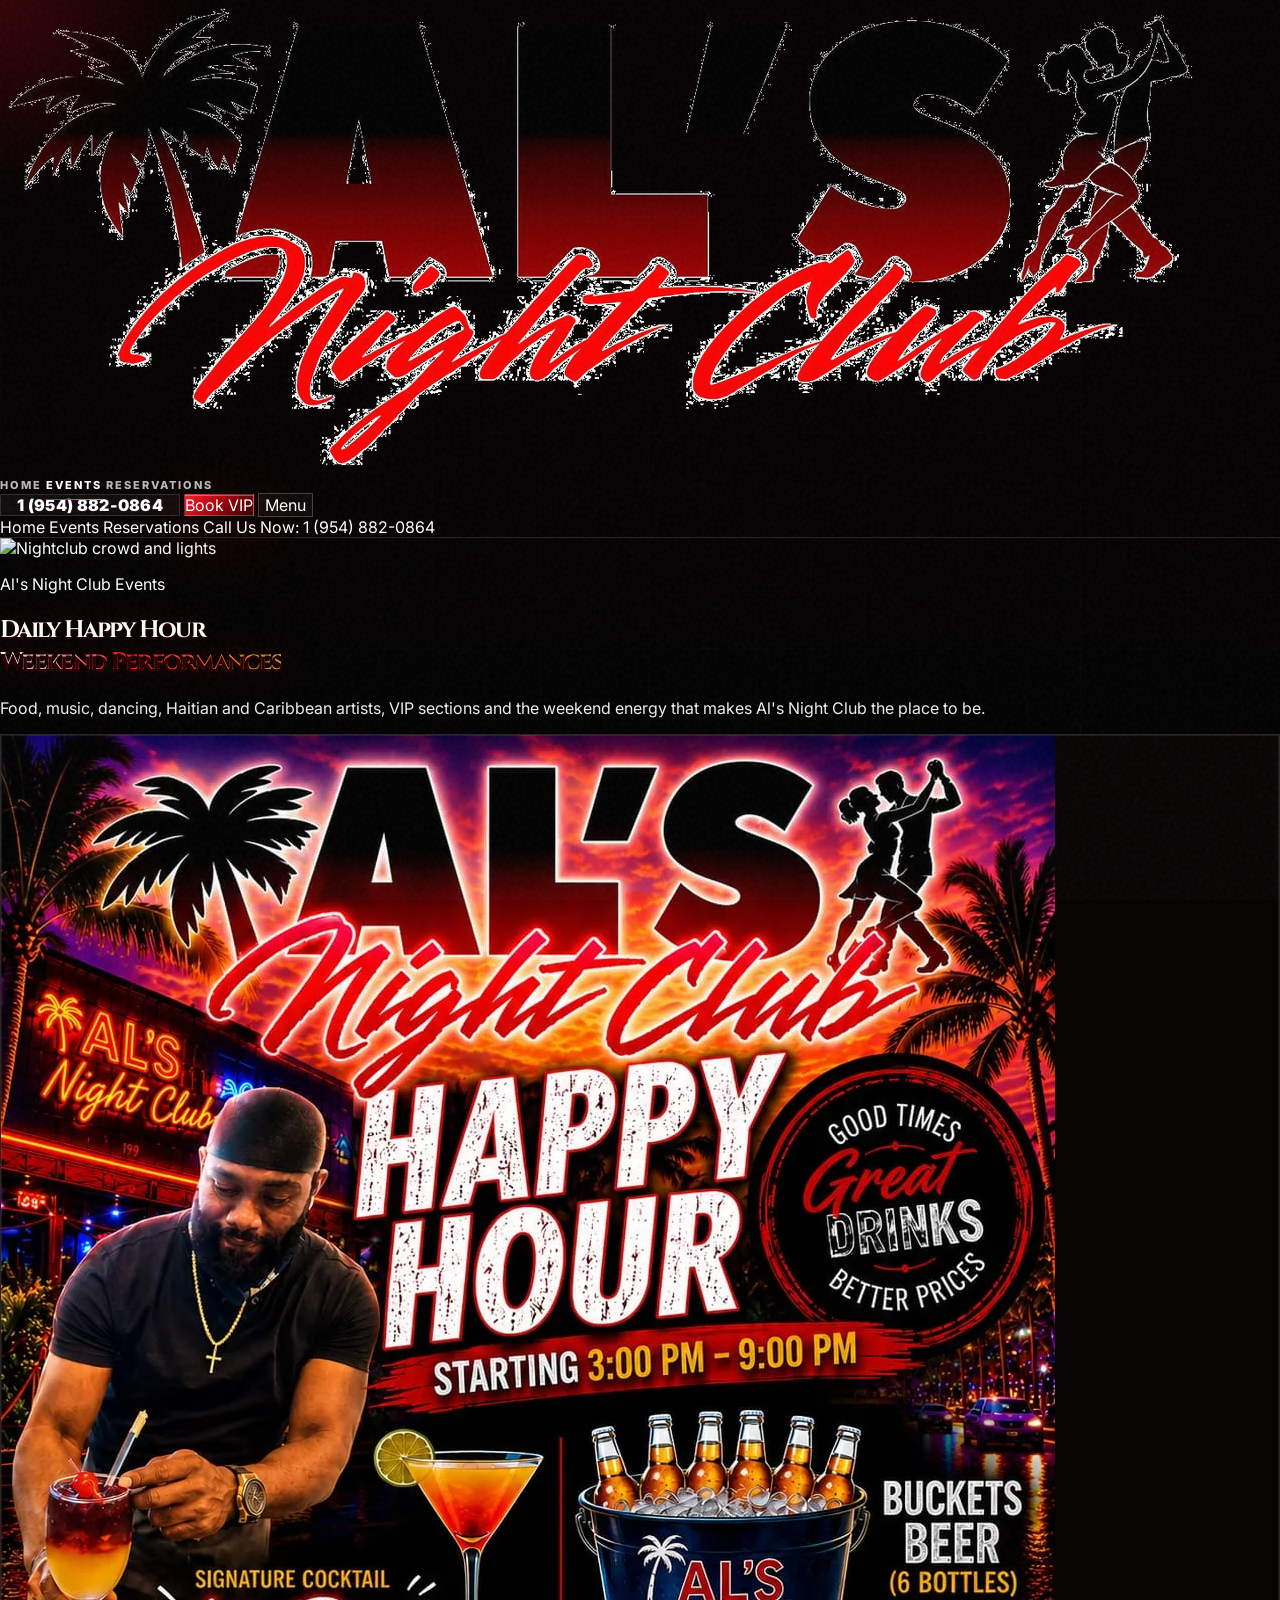
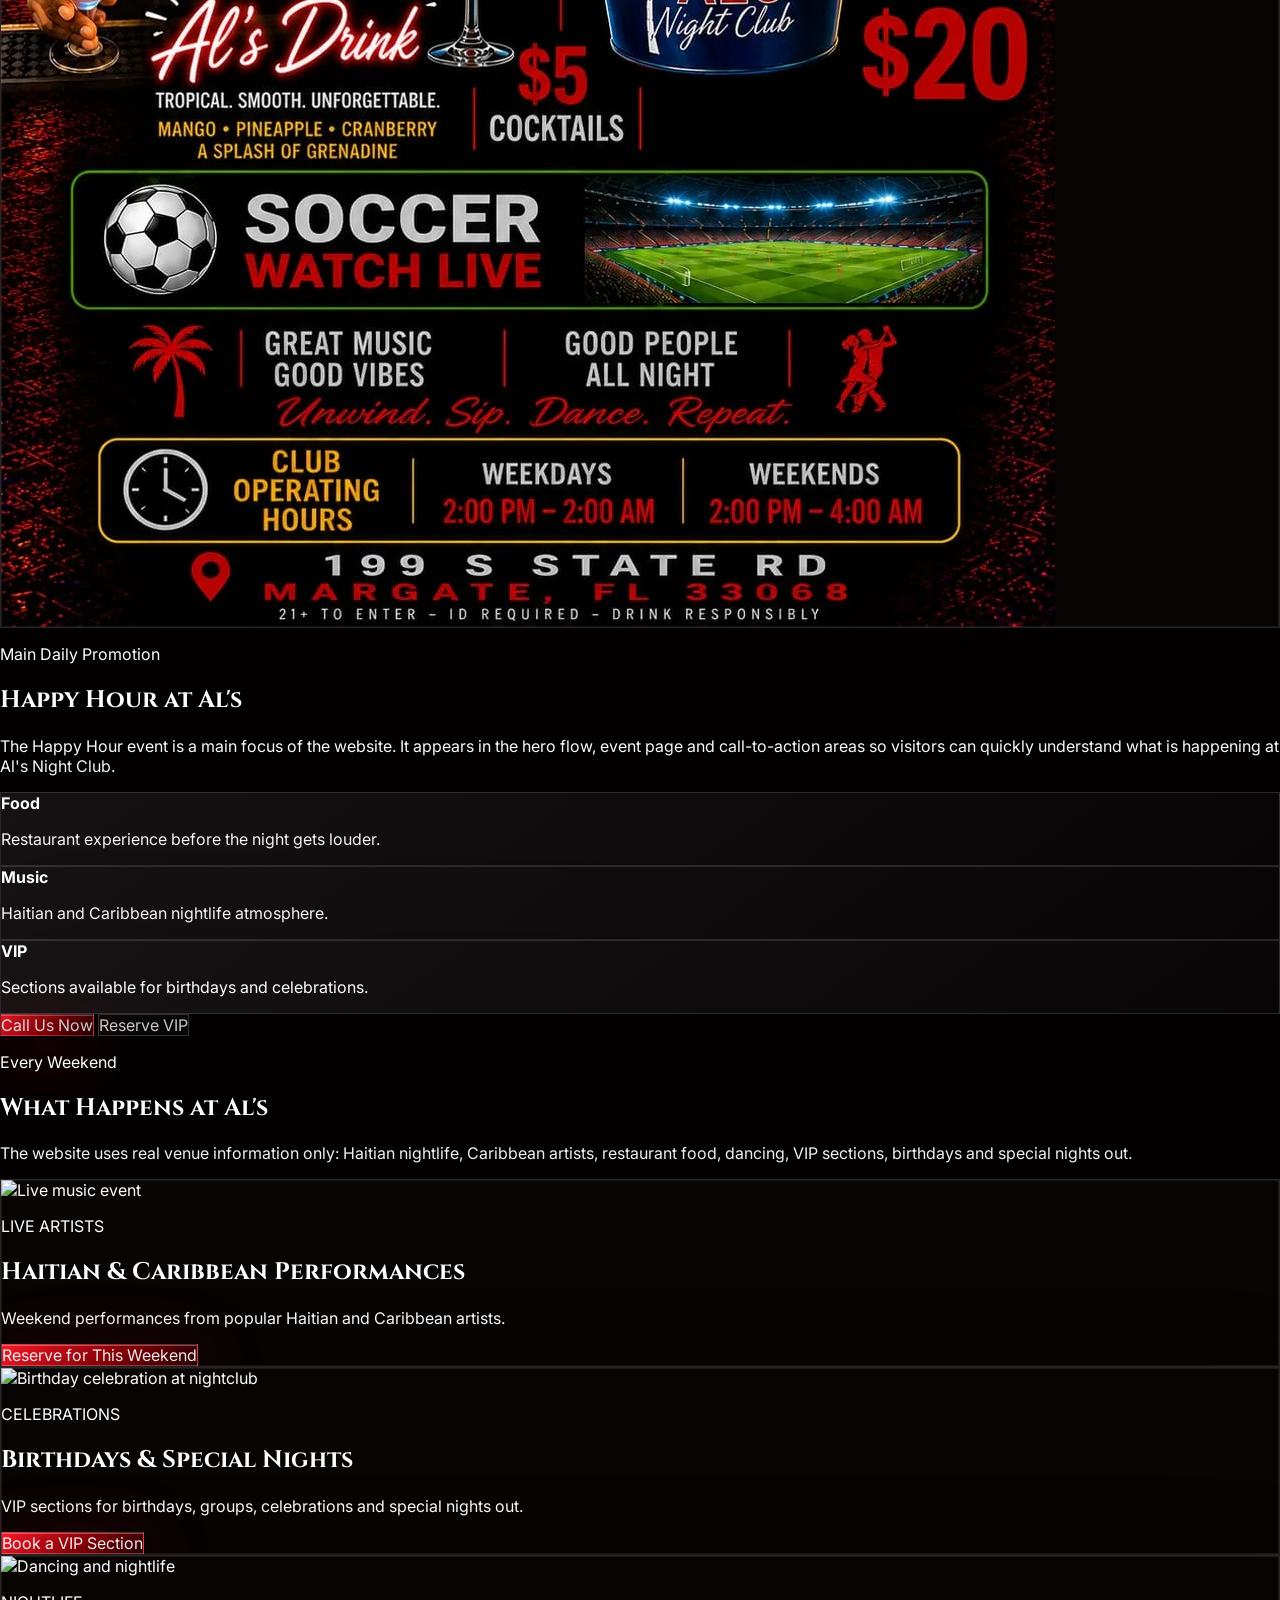
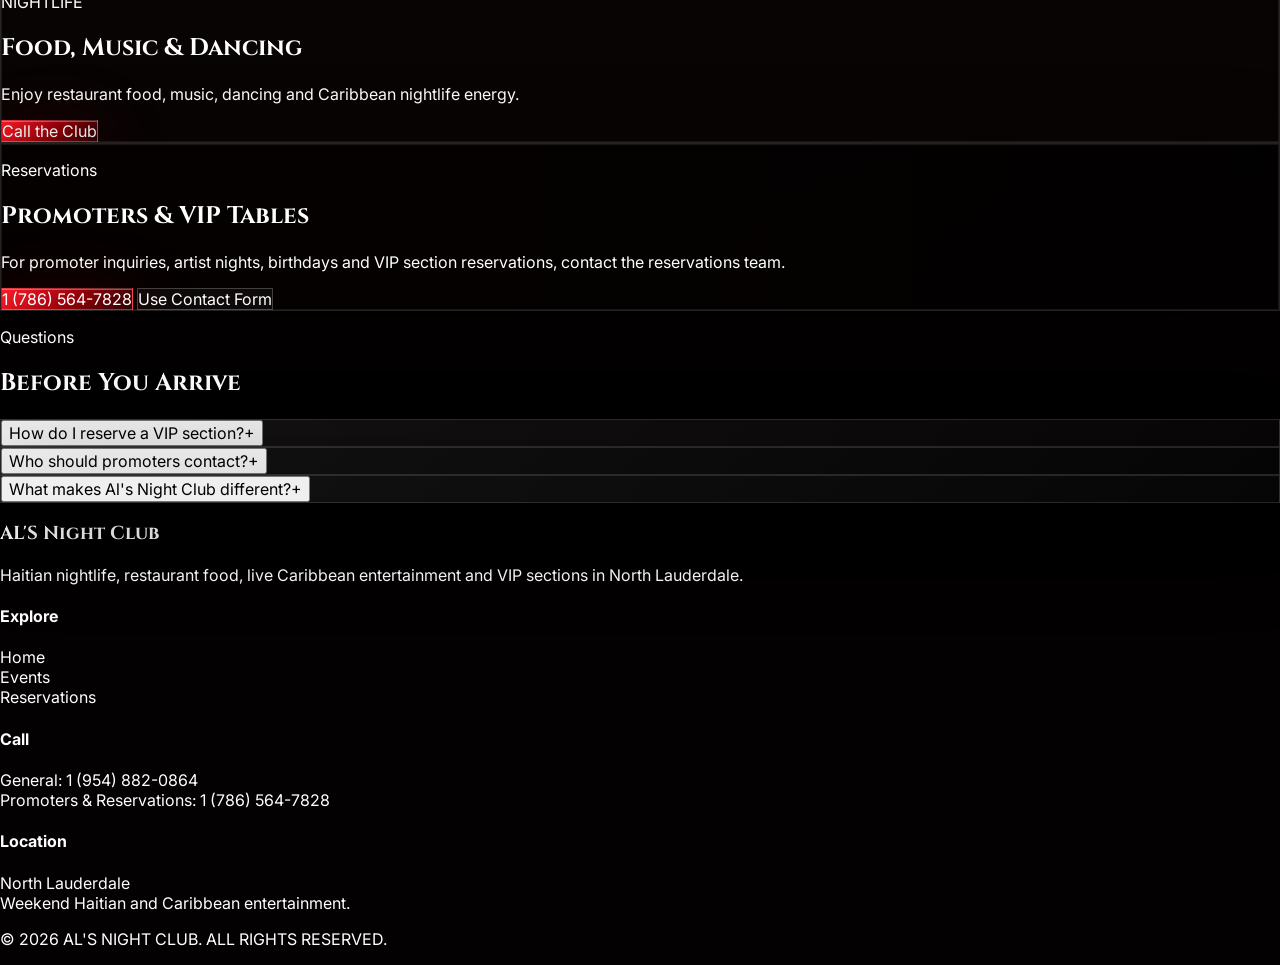
==== commit 2704a399: "Initial nightclub website" ====
--- a/events.html
+++ b/events.html
@@ -17,9 +17,9 @@
 
     <header class="nav-glass fixed top-0 left-0 right-0 z-50">
         <div class="mx-auto max-w-7xl px-6 h-20 flex items-center justify-between">
-            <a href="index.html" class="brand-wrap" aria-label="Al's Night Club home">
-                <span class="brand-main">AL'S</span>
-                <span class="brand-sub">Night Club</span>
+            <a href="index.html" class="flex h-full items-center">
+                <img src="assets/logo.png" alt="Noir Rouge Club"
+                    class="h-12 md:h-14 w-auto max-w-[170px] object-contain">
             </a>
             <nav class="hidden md:flex items-center gap-9">
                 <a class="lux-link" href="index.html">Home</a>
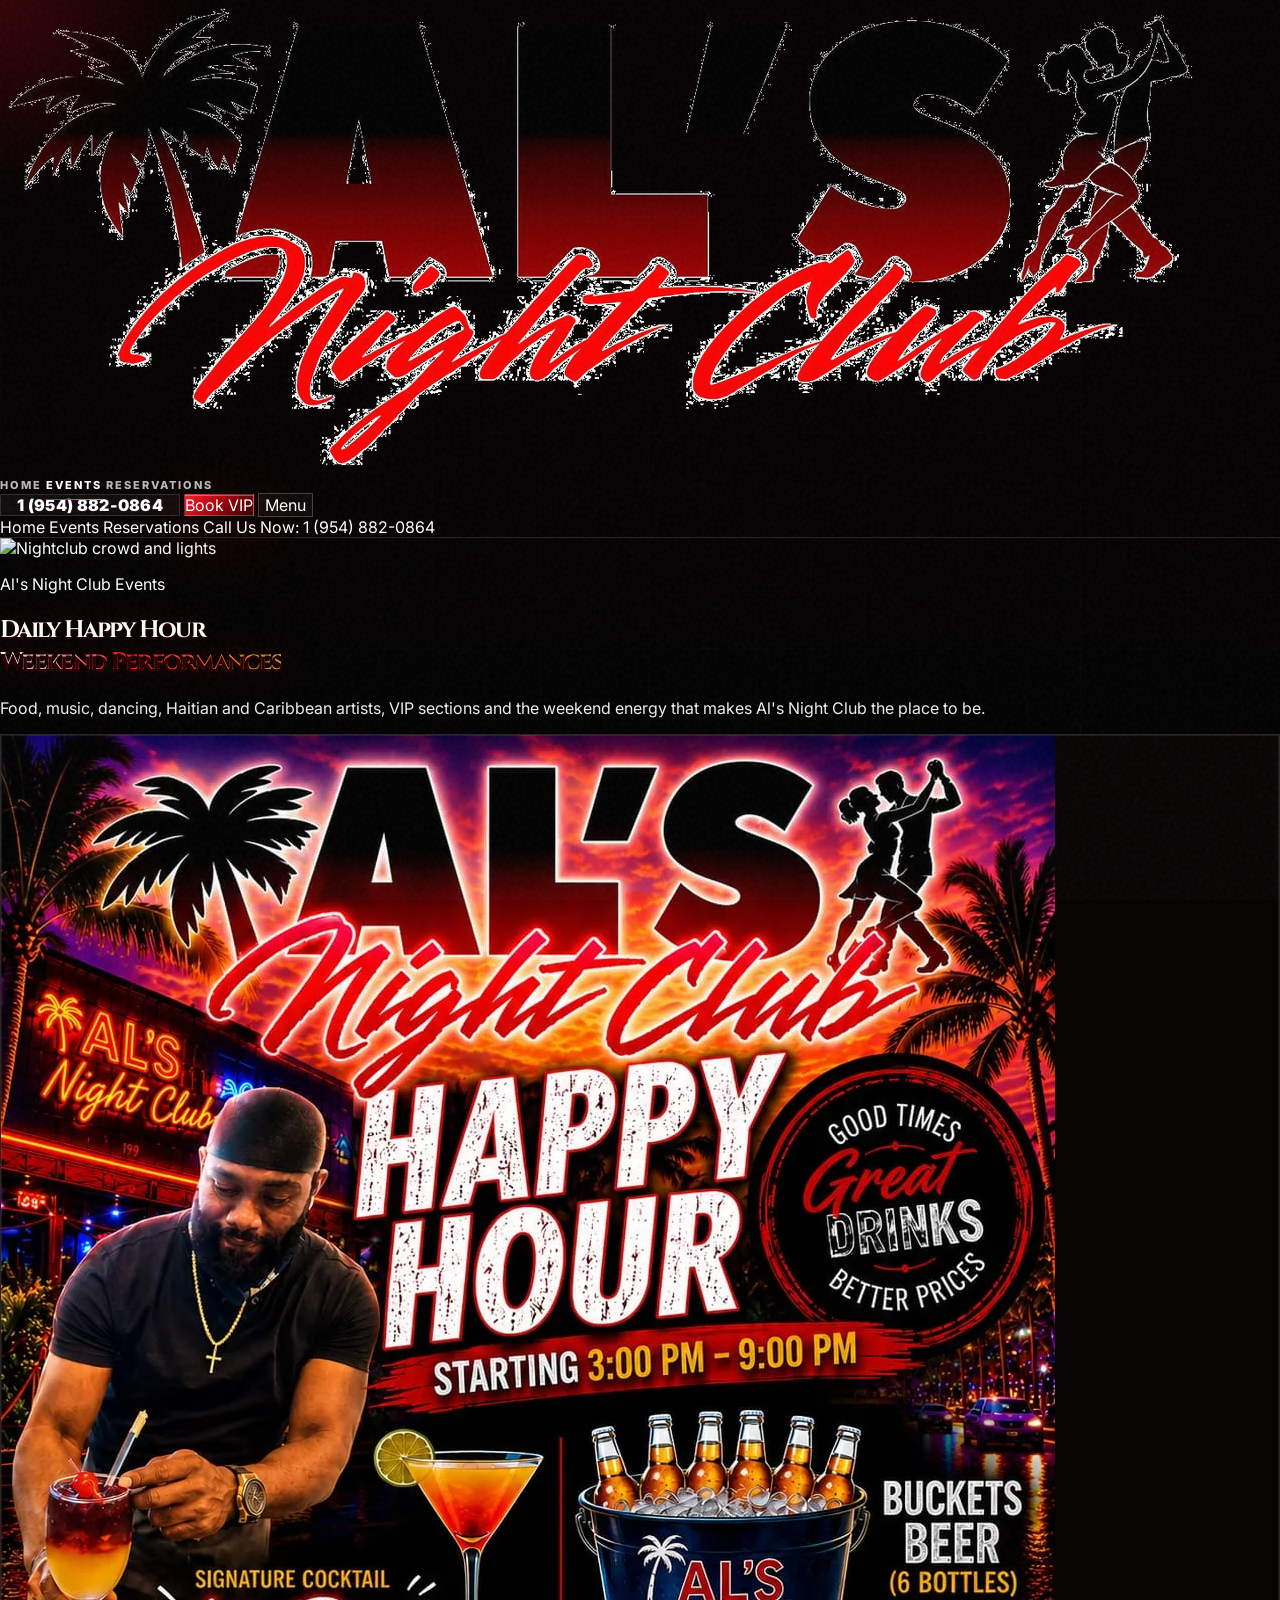
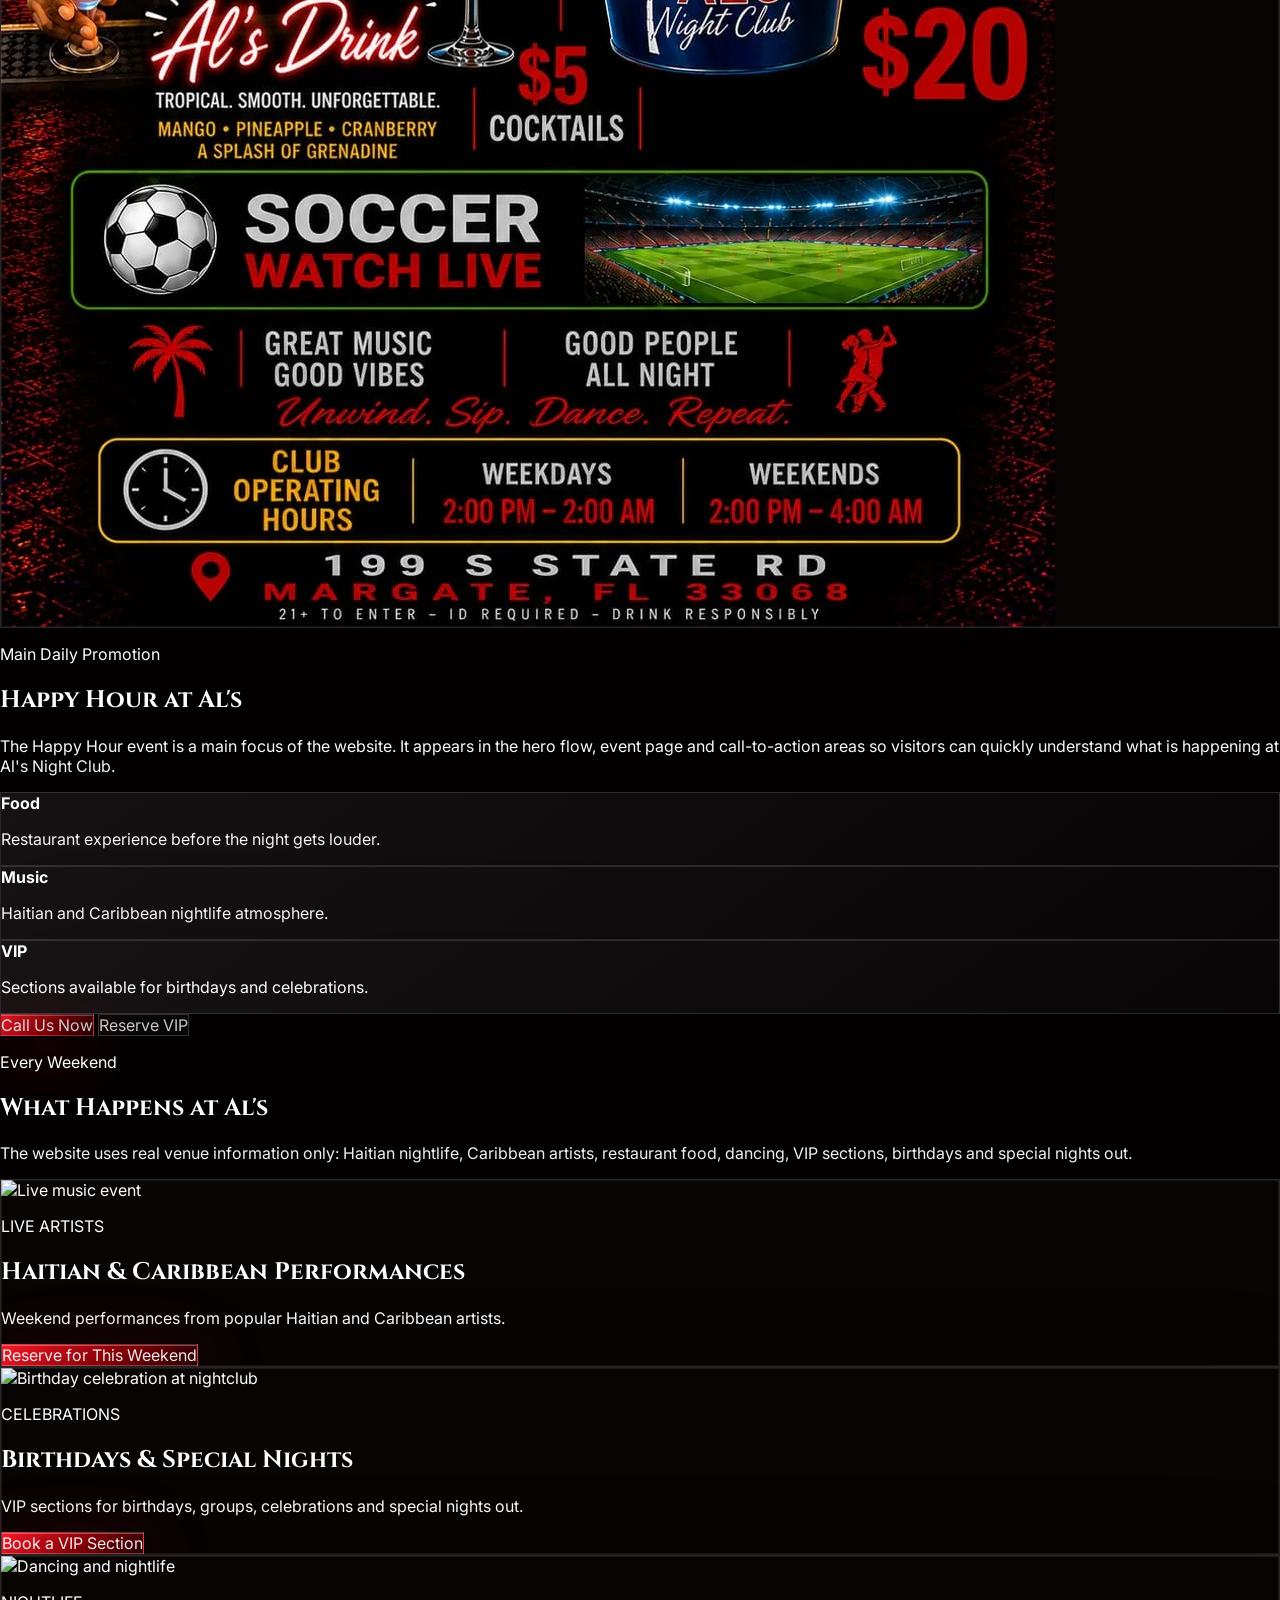
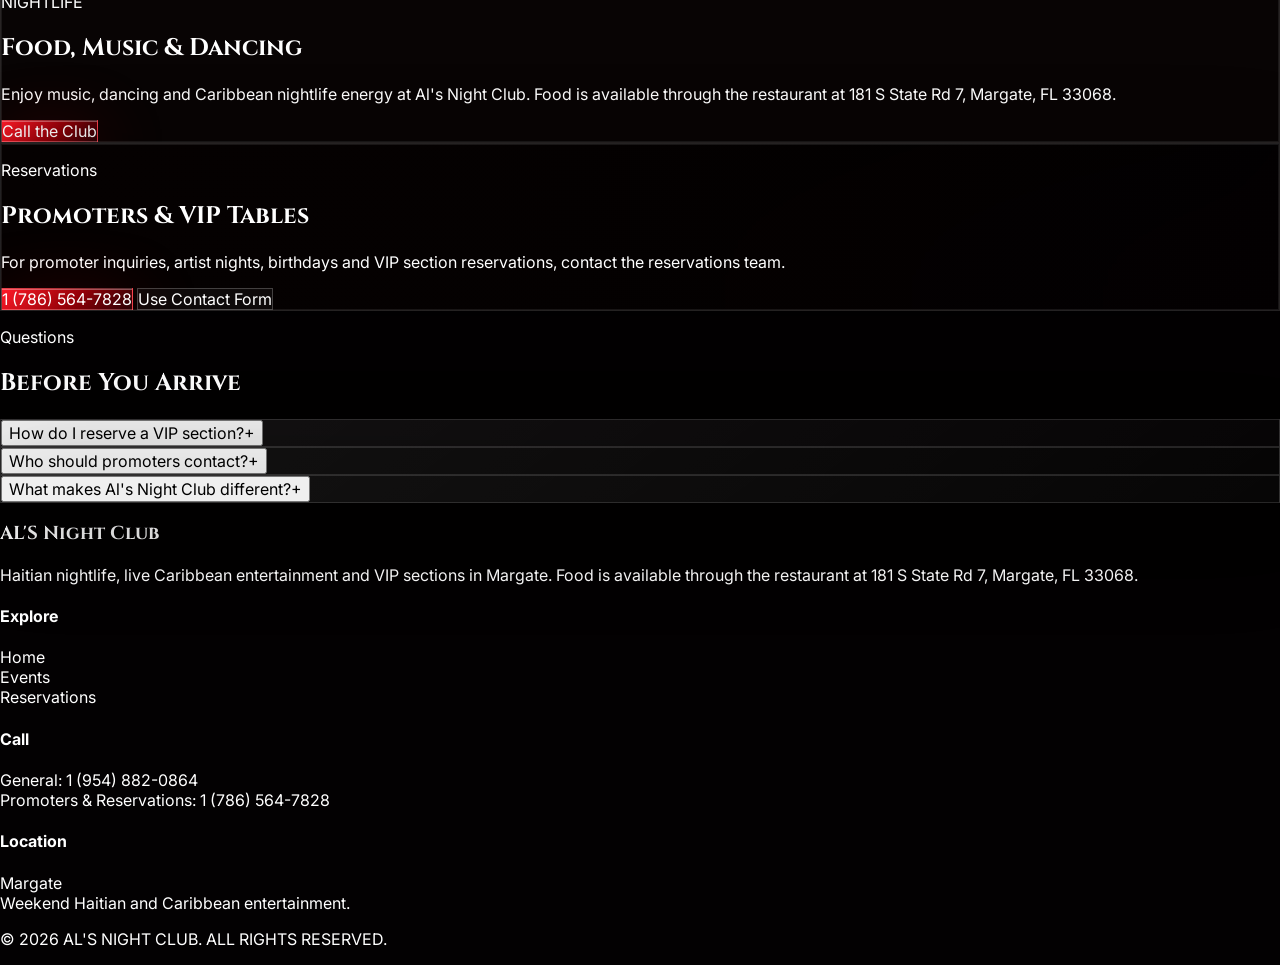
==== commit cb9b9afa: "update" ====
--- a/events.html
+++ b/events.html
@@ -5,7 +5,7 @@
     <meta charset="UTF-8">
     <meta name="viewport" content="width=device-width, initial-scale=1.0">
     <meta name="description"
-        content="Events at Al's Night Club in North Lauderdale, including Daily Happy Hour, live Haitian and Caribbean artists, DJs, dancing, food and VIP celebrations.">
+        content="Events at Al's Night Club in Margate, FL, including Daily Happy Hour, live Haitian and Caribbean artists, DJs, dancing and VIP celebrations. Nightclub: 199 S State Rd. Food is available through the restaurant at 181 S State Rd 7, Margate, FL 33068.">
     <title>Events | Al's Night Club</title>
     <script src="https://cdn.tailwindcss.com"></script>
     <link rel="stylesheet" href="assets/css/style.css">
@@ -136,8 +136,9 @@
                     <div class="p-7">
                         <p class="text-red-500 text-xs font-black tracking-[.2em]">NIGHTLIFE</p>
                         <h2 class="font-display text-3xl mt-3">Food, Music & Dancing</h2>
-                        <p class="text-white/58 mt-4 leading-7">Enjoy restaurant food, music, dancing and Caribbean
-                            nightlife energy.</p>
+                        <p class="text-white/58 mt-4 leading-7">Enjoy music, dancing and Caribbean nightlife energy at
+                            Al's Night Club. Food is available through the restaurant at 181 S State Rd 7, Margate, FL
+                            33068.</p>
                         <a class="btn-red w-full mt-6 py-4 text-xs font-black uppercase tracking-[.18em]"
                             href="tel:+19548820864">Call the Club</a>
                     </div>
@@ -191,7 +192,7 @@
                         different?<span>+</span></button>
                     <div class="accordion-content px-5 text-white/60">
                         <p class="pb-5">Al's combines Haitian culture, Caribbean entertainment, restaurant food, dancing
-                            and four exclusive VIP sections in North Lauderdale.</p>
+                            and four exclusive VIP sections in Margate.</p>
                     </div>
                 </div>
             </div>
@@ -203,8 +204,11 @@
             <div>
                 <h3 class="font-display text-3xl tracking-[.12em]">AL'S <span class="text-red-600">Night Club</span>
                 </h3>
-                <p class="text-sm text-white/55 mt-4">Haitian nightlife, restaurant food, live Caribbean entertainment
-                    and VIP sections in North Lauderdale.</p>
+                <p class="text-sm text-white/55 mt-4">
+                    Haitian nightlife, live Caribbean entertainment and VIP sections in Margate. Food is available
+                    through the restaurant
+                    at 181 S State Rd 7, Margate, FL 33068.
+                </p>
             </div>
             <div>
                 <h4 class="font-bold mb-4">Explore</h4>
@@ -218,7 +222,7 @@
             </div>
             <div>
                 <h4 class="font-bold mb-4">Location</h4>
-                <p class="text-white/55 text-sm leading-8">North Lauderdale<br>Weekend Haitian and Caribbean
+                <p class="text-white/55 text-sm leading-8">Margate<br>Weekend Haitian and Caribbean
                     entertainment.</p>
             </div>
         </div>
